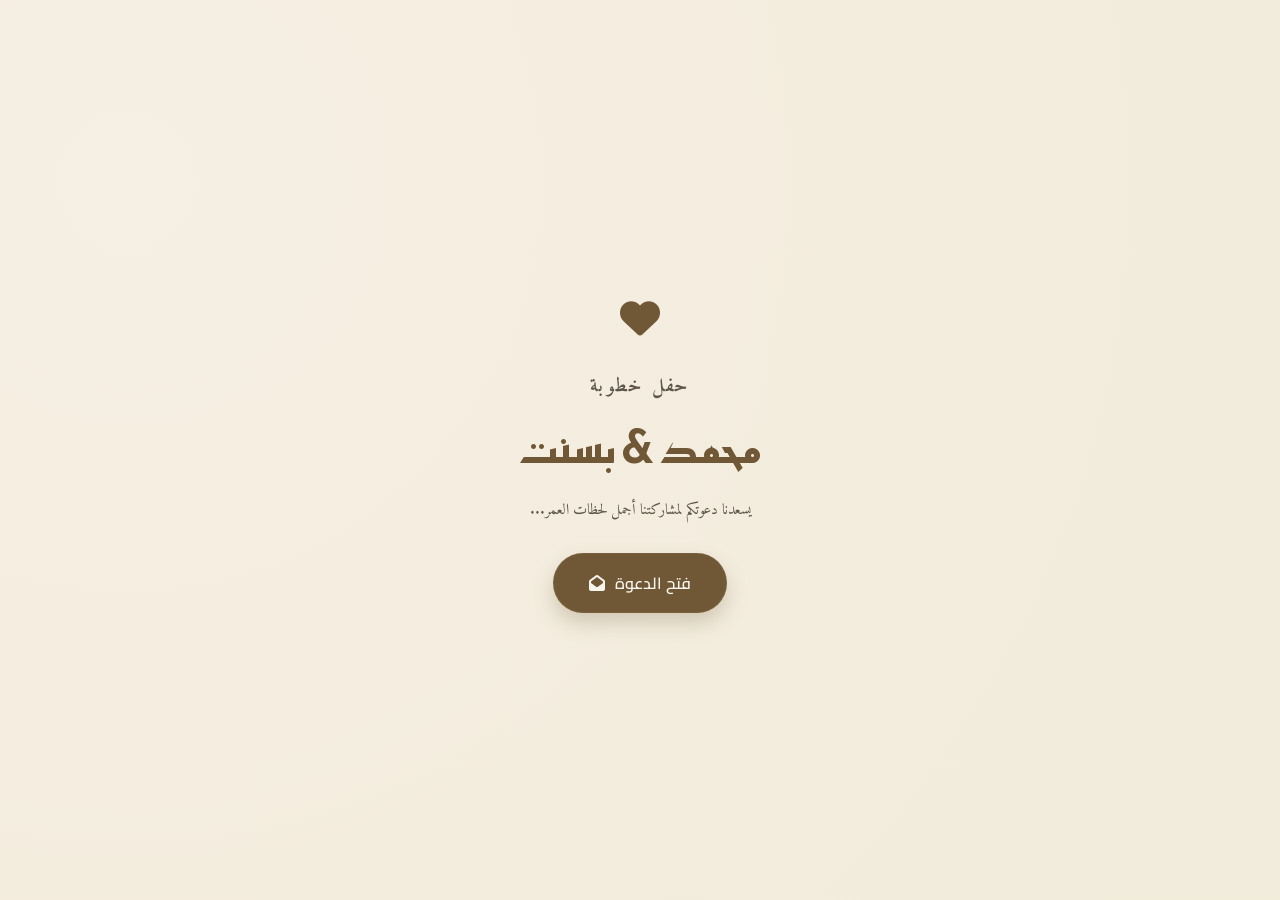
==== index.html @ 34f21b75 "Initial commit - Mohamed & Basant engagement invitation" ====
<!DOCTYPE html>
<html lang="ar" dir="rtl">
<head>
    <meta charset="UTF-8">
    <meta name="viewport" content="width=device-width, initial-scale=1.0">
    <title>دعوة حفل خطوبة محمد & بسنت</title>
    
    <!-- Meta Tags for Search Engine and Social Sharing -->
    <meta name="description" content="يسعدنا دعوتكم لمشاركتنا أجمل لحظات العمر في حفل خطوبة محمد & بسنت. حضوركم يكتمل به فرحتنا.">
    <meta property="og:title" content="دعوة حفل خطوبة محمد & بسنت">
    <meta property="og:description" content="يسعدنا دعوتكم لمشاركتنا أجمل لحظات العمر في حفل خطوبة محمد & بسنت.">
    <meta property="og:image" content="https://images.unsplash.com/photo-1519741497674-611481863552?q=80&w=1200&auto=format&fit=crop">
    <meta property="og:type" content="website">
    
    <!-- Google Fonts -->
    <link rel="preconnect" href="https://fonts.googleapis.com">
    <link rel="preconnect" href="https://fonts.gstatic.com" crossorigin>
    <link href="https://fonts.googleapis.com/css2?family=Amiri:ital,wght@0,400;0,700;1,400;1,700&family=Cairo:wght@300;400;600;700&family=Playfair+Display:ital,wght@0,400;0,700;1,400&family=Reem+Kufi:wght@500;700&family=Alex+Brush&display=swap" rel="stylesheet">
    
    <!-- Stylesheet -->
    <link rel="stylesheet" href="style.css">
    
    <!-- FontAwesome for Icons -->
    <link rel="stylesheet" href="https://cdnjs.cloudflare.com/ajax/libs/font-awesome/6.4.0/css/all.min.css">
</head>
<body>

    <!-- Ambient background music -->
    <audio id="bg-music" loop>
        <source src="t.mp3" type="audio/mpeg">
    </audio>

    <!-- Welcome / Autoplay Bypass Screen -->
    <div id="welcome-screen" class="welcome-screen">
        <div class="welcome-content">
            <div class="wedding-rings">
                <i class="fa-solid fa-heart animate-pulse-gold"></i>
            </div>
            <h2>حفل خطوبة</h2>
            <h1>محمد & بسنت</h1>
            <p>يسعدنا دعوتكم لمشاركتنا أجمل لحظات العمر...</p>
            <button id="enter-btn" class="enter-btn">
                <span>فتح الدعوة</span>
                <i class="fa-solid fa-envelope-open"></i>
            </button>
        </div>
    </div>

    <!-- Music Control Float -->
    <button id="music-toggle" class="music-toggle hidden" aria-label="Toggle Music">
        <i class="fa-solid fa-music"></i>
        <div class="music-waves">
            <span></span><span></span><span></span>
        </div>
    </button>

    <!-- Main Invitation Webpage -->
    <main class="invitation-container hidden">
        
        <!-- Floating falling leaves/petals container -->
        <div id="particles-container" class="particles-container"></div>
        
        <!-- Invitation Card Section -->
        <section class="card-section">
            <div class="card-outer">
                <!-- Floral and leaf shadow overlay elements -->
                <div class="leaf-shadow-top-left"></div>
                <div class="leaf-shadow-bottom-right"></div>
                
                <div class="card-inner">
                    <!-- Top header text -->
                    <div class="card-header">
                        <p class="intro-text">يسعدنا دعوتكم لمشاركتنا<br>أجمل لحظات العمر</p>
                        <div class="divider-heart">
                            <span class="line"></span>
                            <i class="fa-solid fa-heart gold-heart"></i>
                            <span class="line"></span>
                        </div>
                        <p class="event-type">في حفل خطوبة</p>
                    </div>

                    <!-- Names & Elegant Frame Design -->
                    <div class="names-frame-container">
                        <!-- Custom SVG mirroring the image's gold line frame with leaves and heart -->
                        <svg class="names-frame-svg" viewBox="0 0 400 450" xmlns="http://www.w3.org/2000/svg">
                            <!-- Incomplete gold frame arch -->
                            <path d="M 80,180 A 120,150 0 0,1 320,180 A 120,150 0 0,1 210,328" 
                                  fill="none" stroke="url(#gold-gradient)" stroke-width="1.8" stroke-linecap="round" />
                            
                            <path d="M 180,332 A 120,150 0 0,1 80,180" 
                                  fill="none" stroke="url(#gold-gradient)" stroke-width="1.8" stroke-linecap="round" />
                            
                            <!-- Delicate leaves growing on the left side of the frame -->
                            <g class="svg-leaves" transform="translate(68, 175) rotate(-35)">
                                <path d="M 0,0 C -10,-10 -25,-15 -35,-5 C -30,10 -15,10 0,0" fill="#a88a5d" opacity="0.85"/>
                                <path d="M 0,-15 C -8,-25 -20,-28 -28,-20 C -24,-8 -12,-8 0,-15" fill="#a88a5d" opacity="0.85"/>
                                <path d="M 0,15 C -8,25 -20,28 -28,20 C -24,8 -12,8 0,15" fill="#8e6f43" opacity="0.85"/>
                                <path d="M 0,-30 C -5,-38 -15,-40 -20,-35 C -18,-27 -10,-27 0,-30" fill="#8e6f43" opacity="0.85"/>
                                <!-- Small Stem -->
                                <path d="M 5,25 L -5,-40" stroke="#8e6f43" stroke-width="1" fill="none"/>
                            </g>

                            <!-- Little heart outline at the bottom left -->
                            <path class="svg-heart-bottom" d="M 152,328 C 148,324 144,324 141,328 C 138,332 144,338 152,344 C 160,338 166,332 163,328 C 160,324 156,324 152,328 Z" 
                                  fill="none" stroke="url(#gold-gradient)" stroke-width="1.2" transform="rotate(-15 152 328)"/>

                            <!-- Gradients Definition -->
                            <defs>
                                <linearGradient id="gold-gradient" x1="0%" y1="0%" x2="100%" y2="100%">
                                    <stop offset="0%" stop-color="#d4af37" />
                                    <stop offset="50%" stop-color="#f3e5ab" />
                                    <stop offset="100%" stop-color="#aa7c11" />
                                </linearGradient>
                            </defs>
                        </svg>
                        
                        <!-- Calligraphy Overlaid Names -->
                        <div class="names-overlay">
                            <h1 class="groom-name">محمد</h1>
                            <span class="ampersand">&</span>
                            <h1 class="bride-name">بسنت</h1>
                        </div>
                    </div>

                    <!-- Invitation details text -->
                    <div class="card-footer-text">
                        <div class="divider-text-line">
                            <span class="small-line"></span>
                            <span class="footer-middle-text">بحضوركم تكتمل فرحتنا</span>
                            <span class="small-line"></span>
                        </div>
                    </div>

                    <!-- 3-Column Info Section (Location, Date, Time) -->
                    <div class="details-grid">
                        <!-- Clock / Time Column -->
                        <div class="detail-column">
                            <div class="icon-circle">
                                <i class="fa-regular fa-clock"></i>
                            </div>
                            <h3>الموعد</h3>
                            <p class="detail-val">الاحتفال السعيد</p>
                        </div>
                        
                        <!-- Calendar / Date Column -->
                        <div class="detail-column">
                            <div class="icon-circle">
                                <i class="fa-regular fa-calendar-days"></i>
                            </div>
                            <h3>التاريخ</h3>
                            <p class="detail-val date-highlight">٢٣ / ١٠</p>
                            <p class="detail-sub">أكتوبر ٢٠٢٦</p>
                        </div>

                        <!-- Pin / Location Column -->
                        <div class="detail-column">
                            <div class="icon-circle">
                                <i class="fa-solid fa-location-dot"></i>
                            </div>
                            <h3>المكان</h3>
                            <p class="detail-val">دار الإشارة</p>
                            <p class="detail-sub">مدينة نصر</p>
                        </div>
                    </div>

                    <!-- Lower heart sign-off -->
                    <div class="signoff-section">
                        <i class="fa-solid fa-heart gold-heart-mini"></i>
                        <p class="signoff-text">في انتظاركم لنصنع ذكريات لا تُنسى</p>
                        <i class="fa-solid fa-heart gold-heart-mini"></i>
                    </div>
                </div>
            </div>
        </section>

        <!-- Live Countdown Section -->
        <section class="countdown-section">
            <h2 class="section-title">متبقي على الخطوبة</h2>
            <div id="countdown-timer" class="countdown-timer">
                <div class="time-block">
                    <span id="days" class="time-number">00</span>
                    <span class="time-label">يوم</span>
                </div>
                <div class="time-block">
                    <span id="hours" class="time-number">00</span>
                    <span class="time-label">ساعة</span>
                </div>
                <div class="time-block">
                    <span id="minutes" class="time-number">00</span>
                    <span class="time-label">دقيقة</span>
                </div>
                <div class="time-block">
                    <span id="seconds" class="time-number">00</span>
                    <span class="time-label">ثانية</span>
                </div>
            </div>
        </section>

        <!-- Location Map & Directions Section -->
        <section class="location-section">
            <h2 class="section-title">موقع القاعة</h2>
            <p class="location-desc">لتسهيل وصولكم إلى دار الإشارة بمدينة نصر، يمكنكم استخدام الخريطة التفاعلية بالأسفل أو الضغط على الزر لفتح الموقع في تطبيق الخرائط مباشرة.</p>
            
            <!-- Map Buttons -->
            <div class="map-actions">
                <a href="https://maps.app.goo.gl/ySKm5qSU7QTNDE767" target="_blank" class="map-btn main-map-btn" id="open-maps-btn">
                    <i class="fa-solid fa-map-location-dot"></i>
                    <span>فتح في خرائط Google</span>
                </a>
                <button class="map-btn secondary-map-btn" id="copy-location-btn">
                    <i class="fa-regular fa-copy"></i>
                    <span>نسخ رابط الموقع</span>
                </button>
            </div>

            <!-- Styled Map Iframe / Placeholder -->
            <div class="map-iframe-container">
                <iframe src="https://maps.google.com/maps?q=30.0807978,31.3480044&z=17&output=embed" 
                    width="100%" 
                    height="350" 
                    style="border:0;" 
                    allowfullscreen="" 
                    loading="lazy" 
                    referrerpolicy="no-referrer-when-downgrade">
                </iframe>
            </div>
        </section>



        <!-- Footer -->
        <footer class="main-footer">
            <p>حفل خطوبة محمد & بسنت</p>
            <p class="developer-credit">مطور الموقع: <a href="https://abdelrahman-amr1.github.io/AbdelrahmanAmr/" target="_blank" class="dev-link">المهندس عبدالرحمن عمرو</a></p>
            <p class="copyrights">جميع الحقوق محفوظة © 2026</p>
        </footer>

    </main>

    <!-- Custom toast notification -->
    <div id="toast" class="toast hidden"></div>

    <script src="script.js"></script>
</body>
</html>
---- style.css ----
/* Reset & Variables */
:root {
    --bg-main: #f9f6f0;       /* Soft linen/off-white background */
    --bg-card: #f5ede0;       /* Warm beige/ivory for invitation card */
    --bg-input: #faf8f5;
    
    --gold-dark: #705836;     /* Deep bronze/gold for text and borders */
    --gold-medium: #a28358;   /* Muted gold for accents */
    --gold-light: #d8c3a5;    /* Very light beige-gold for shadows and lines */
    --gold-bright: #d4af37;   /* Classic shiny gold for highlights */
    
    --text-primary: #29241f;  /* Dark charcoal for high contrast readability */
    --text-muted: #5e5449;    /* Muted brown-gray for secondary text */
    --white: #ffffff;
    
    --font-serif: 'Amiri', serif;
    --font-sans: 'Cairo', sans-serif;
    --font-names: 'Reem Kufi', 'Amiri', serif;
    --font-cursive: 'Alex Brush', 'Amiri', cursive;
    
    --transition-smooth: all 0.5s cubic-bezier(0.16, 1, 0.3, 1);
    --card-shadow: 0 24px 50px rgba(112, 88, 54, 0.12), 0 8px 16px rgba(112, 88, 54, 0.06);
    --border-gold: 1px solid rgba(162, 131, 88, 0.3);
}

* {
    margin: 0;
    padding: 0;
    box-sizing: border-box;
}

body {
    background-color: #f1ebd9;
    font-family: var(--font-sans);
    color: var(--text-primary);
    line-height: 1.6;
    overflow-x: hidden;
    position: relative;
}

/* Scrollbar Customization */
::-webkit-scrollbar {
    width: 6px;
}
::-webkit-scrollbar-track {
    background: var(--bg-main);
}
::-webkit-scrollbar-thumb {
    background: var(--gold-medium);
    border-radius: 3px;
}

/* Animations */
@keyframes fadeIn {
    from { opacity: 0; transform: translateY(20px); }
    to { opacity: 1; transform: translateY(0); }
}

@keyframes scaleUp {
    from { transform: scale(0.95); opacity: 0; }
    to { transform: scale(1); opacity: 1; }
}

@keyframes pulseGold {
    0% { transform: scale(1); box-shadow: 0 0 0 0 rgba(162, 131, 88, 0.4); }
    70% { transform: scale(1.05); box-shadow: 0 0 0 12px rgba(162, 131, 88, 0); }
    100% { transform: scale(1); box-shadow: 0 0 0 0 rgba(162, 131, 88, 0); }
}

@keyframes fallingSway1 {
    0% {
        transform: translateY(-8vh) translateX(0) rotate(0deg) rotateY(0deg);
        opacity: 0;
    }
    10% { opacity: 0.95; }
    30% { transform: translateY(30vh) translateX(-25px) rotate(45deg) rotateY(90deg); }
    60% { transform: translateY(60vh) translateX(30px) rotate(135deg) rotateY(180deg); }
    85% { opacity: 0.8; }
    100% {
        transform: translateY(105vh) translateX(-15px) rotate(220deg) rotateY(360deg);
        opacity: 0;
    }
}

@keyframes fallingSway2 {
    0% {
        transform: translateY(-8vh) translateX(0) rotate(0deg) rotateX(0deg);
        opacity: 0;
    }
    10% { opacity: 0.95; }
    33% { transform: translateY(35vh) translateX(25px) rotate(-60deg) rotateX(120deg); }
    66% { transform: translateY(70vh) translateX(-30px) rotate(-180deg) rotateX(240deg); }
    85% { opacity: 0.8; }
    100% {
        transform: translateY(105vh) translateX(15px) rotate(-280deg) rotateX(360deg);
        opacity: 0;
    }
}

@keyframes fallingSway3 {
    0% {
        transform: translateY(-8vh) translateX(0) rotate(10deg) rotateZ(0deg);
        opacity: 0;
    }
    10% { opacity: 0.95; }
    25% { transform: translateY(25vh) translateX(-20px) rotate(80deg) rotateZ(60deg); }
    50% { transform: translateY(50vh) translateX(20px) rotate(160deg) rotateZ(180deg); }
    75% { transform: translateY(75vh) translateX(-20px) rotate(240deg) rotateZ(300deg); }
    85% { opacity: 0.8; }
    100% {
        transform: translateY(105vh) translateX(10px) rotate(320deg) rotateZ(360deg);
        opacity: 0;
    }
}

@keyframes waveGrow {
    0%, 100% { height: 3px; }
    50% { height: 18px; }
}

/* Welcome Overlay */
.welcome-screen {
    position: fixed;
    top: 0;
    left: 0;
    width: 100%;
    height: 100%;
    background-color: var(--bg-main);
    z-index: 1000;
    display: flex;
    justify-content: center;
    align-items: center;
    text-align: center;
    transition: opacity 1s cubic-bezier(0.16, 1, 0.3, 1), visibility 1s;
    background-image: radial-gradient(circle at 10% 20%, rgba(245, 237, 224, 0.8) 0%, rgba(241, 235, 217, 0.9) 90%);
}

.welcome-screen.fade-out {
    opacity: 0;
    visibility: hidden;
}

.welcome-content {
    padding: 30px;
    max-width: 400px;
    animation: scaleUp 1.2s cubic-bezier(0.16, 1, 0.3, 1) forwards;
}

.wedding-rings {
    margin-bottom: 20px;
    font-size: 2.5rem;
    color: var(--gold-dark);
}

.welcome-content h2 {
    font-family: var(--font-serif);
    font-size: 1.2rem;
    color: var(--text-muted);
    letter-spacing: 2px;
    margin-bottom: 10px;
}

.welcome-content h1 {
    font-family: var(--font-names);
    font-size: 2.8rem;
    color: var(--gold-dark);
    margin-bottom: 15px;
}

.welcome-content p {
    font-size: 0.95rem;
    color: var(--text-muted);
    margin-bottom: 30px;
    font-family: var(--font-serif);
}

.enter-btn {
    background: var(--gold-dark);
    color: var(--bg-main);
    border: none;
    padding: 14px 35px;
    font-family: var(--font-sans);
    font-weight: 600;
    font-size: 1rem;
    border-radius: 30px;
    cursor: pointer;
    display: inline-flex;
    align-items: center;
    gap: 10px;
    box-shadow: 0 10px 20px rgba(112, 88, 54, 0.25);
    transition: var(--transition-smooth);
    border: 1px solid rgba(162, 131, 88, 0.2);
}

.enter-btn:hover {
    background: var(--gold-medium);
    transform: translateY(-3px);
    box-shadow: 0 15px 25px rgba(112, 88, 54, 0.35);
}

/* Floating Audio Control */
.music-toggle {
    position: fixed;
    bottom: 25px;
    right: 25px;
    width: 50px;
    height: 50px;
    border-radius: 50%;
    background: var(--bg-card);
    border: var(--border-gold);
    color: var(--gold-dark);
    font-size: 1.2rem;
    cursor: pointer;
    display: flex;
    justify-content: center;
    align-items: center;
    box-shadow: 0 4px 15px rgba(112, 88, 54, 0.15);
    z-index: 99;
    transition: var(--transition-smooth);
}

.music-toggle:hover {
    transform: scale(1.1);
    background: var(--white);
}

.music-toggle.playing {
    color: var(--gold-medium);
    border-color: var(--gold-medium);
}

.music-waves {
    position: absolute;
    top: -5px;
    left: 50%;
    transform: translateX(-50%);
    display: flex;
    gap: 2px;
    align-items: flex-end;
    height: 18px;
    opacity: 0;
    transition: opacity 0.3s;
}

.music-toggle.playing .music-waves {
    opacity: 1;
}

.music-waves span {
    width: 2px;
    background: var(--gold-medium);
    border-radius: 1px;
}

.music-toggle.playing .music-waves span:nth-child(1) { animation: waveGrow 1.2s ease-in-out infinite; }
.music-toggle.playing .music-waves span:nth-child(2) { animation: waveGrow 1.2s ease-in-out infinite 0.3s; }
.music-toggle.playing .music-waves span:nth-child(3) { animation: waveGrow 1.2s ease-in-out infinite 0.6s; }

/* Main Wrapper Styling */
.invitation-container {
    max-width: 520px;
    margin: 0 auto;
    background-color: var(--bg-main);
    box-shadow: 0 0 100px rgba(0, 0, 0, 0.08);
    position: relative;
    min-height: 100vh;
    padding-bottom: 40px;
    animation: fadeIn 1.5s cubic-bezier(0.16, 1, 0.3, 1) forwards;
}

/* Background Particles Container */
.particles-container {
    position: absolute;
    top: 0;
    left: 0;
    width: 100%;
    height: 100%;
    pointer-events: none;
    z-index: 10;
    overflow: hidden;
}

.petal-particle {
    position: absolute;
    width: 24px;
    height: 24px;
    opacity: 0;
    animation: fallingSway1 9s linear infinite;
    pointer-events: auto;
    cursor: pointer;
    z-index: 5;
    transition: transform 0.25s cubic-bezier(0.175, 0.885, 0.32, 1.275);
}

.petal-particle:hover {
    transform: scale(1.4) rotate(20deg) !important;
    filter: drop-shadow(0 4px 8px rgba(232, 67, 106, 0.3));
}

.petal-particle svg {
    display: block;
    width: 100%;
    height: 100%;
    filter: drop-shadow(0 3px 6px rgba(0,0,0,0.08));
    transition: transform 0.2s ease;
}

/* Pop Explosion Particles */
.explosion-particle {
    position: fixed;
    width: 12px;
    height: 12px;
    pointer-events: none;
    z-index: 9999;
    animation: explode 0.7s cubic-bezier(0.1, 0.8, 0.25, 1) forwards;
}

@keyframes explode {
    0% {
        transform: translate(0, 0) scale(1.2) rotate(0deg);
        opacity: 1;
    }
    100% {
        transform: translate(var(--tx), var(--ty)) scale(0) rotate(275deg);
        opacity: 0;
    }
}

/* Card Section */
.card-section {
    padding: 25px 15px;
    position: relative;
    z-index: 2;
}

.card-outer {
    background-color: var(--bg-card);
    border-radius: 20px;
    border: var(--border-gold);
    padding: 8px;
    position: relative;
    box-shadow: var(--card-shadow);
    overflow: hidden;
}

/* Shadows casting simulated overlays */
.leaf-shadow-top-left {
    position: absolute;
    top: -50px;
    left: -50px;
    width: 250px;
    height: 250px;
    background-image: radial-gradient(circle, rgba(162, 131, 88, 0.04) 0%, transparent 70%);
    pointer-events: none;
}

.leaf-shadow-bottom-right {
    position: absolute;
    bottom: -50px;
    right: -50px;
    width: 250px;
    height: 250px;
    background-image: radial-gradient(circle, rgba(112, 88, 54, 0.04) 0%, transparent 70%);
    pointer-events: none;
}

.card-inner {
    border: 1px solid rgba(162, 131, 88, 0.15);
    border-radius: 16px;
    padding: 35px 20px;
    text-align: center;
    background-color: rgba(253, 251, 247, 0.85);
    backdrop-filter: blur(2px);
    position: relative;
}

/* Card Header Text styling */
.card-header {
    margin-bottom: 25px;
}

.intro-text {
    font-family: var(--font-serif);
    font-size: 1.25rem;
    color: var(--text-primary);
    line-height: 1.8;
}

.divider-heart {
    display: flex;
    align-items: center;
    justify-content: center;
    gap: 12px;
    margin: 15px 0;
}

.divider-heart .line {
    height: 1px;
    width: 40px;
    background: linear-gradient(to right, transparent, var(--gold-medium), transparent);
}

.gold-heart {
    color: var(--gold-medium);
    font-size: 0.8rem;
    transform: rotate(45deg);
    display: inline-block;
    animation: pulseGold 2s infinite;
}

.event-type {
    font-family: var(--font-serif);
    font-size: 1.4rem;
    color: var(--gold-dark);
}

/* SVG Frame & Names Container */
.names-frame-container {
    position: relative;
    width: 100%;
    max-width: 320px;
    margin: 0 auto;
    height: 330px;
    display: flex;
    justify-content: center;
    align-items: center;
}

.names-frame-svg {
    position: absolute;
    top: 0;
    left: 0;
    width: 100%;
    height: 100%;
    pointer-events: none;
}

.names-overlay {
    z-index: 3;
    display: flex;
    flex-direction: column;
    align-items: center;
    justify-content: center;
    pointer-events: none;
}

.groom-name, .bride-name {
    font-family: var(--font-names);
    font-size: 3.2rem;
    font-weight: 500;
    color: var(--text-primary);
    margin: -10px 0;
    text-shadow: 0 2px 4px rgba(0,0,0,0.02);
}

.ampersand {
    font-family: var(--font-serif);
    font-size: 2.2rem;
    color: var(--gold-medium);
    font-style: italic;
    margin: -5px 0;
}

.card-footer-text {
    margin: 25px 0;
}

.divider-text-line {
    display: flex;
    align-items: center;
    justify-content: center;
    gap: 10px;
}

.divider-text-line .small-line {
    height: 1px;
    width: 30px;
    background-color: var(--gold-medium);
    opacity: 0.5;
}

.footer-middle-text {
    font-family: var(--font-serif);
    font-size: 1.15rem;
    color: var(--text-muted);
}

/* 3-Column details layout */
.details-grid {
    display: grid;
    grid-template-columns: 1fr 1fr 1fr;
    gap: 10px;
    margin-top: 30px;
    padding-top: 25px;
    border-top: 1px solid rgba(162, 131, 88, 0.15);
}

.detail-column {
    display: flex;
    flex-direction: column;
    align-items: center;
}

.icon-circle {
    width: 36px;
    height: 36px;
    border-radius: 50%;
    border: 1px solid rgba(162, 131, 88, 0.3);
    color: var(--gold-dark);
    display: flex;
    justify-content: center;
    align-items: center;
    font-size: 0.95rem;
    margin-bottom: 10px;
    background-color: var(--white);
}

.detail-column h3 {
    font-family: var(--font-serif);
    font-size: 1rem;
    color: var(--text-muted);
    margin-bottom: 6px;
}

.detail-val {
    font-family: var(--font-sans);
    font-weight: 700;
    font-size: 0.95rem;
    color: var(--text-primary);
}

.date-highlight {
    font-size: 1.1rem;
    color: var(--gold-dark);
}

.detail-sub {
    font-size: 0.8rem;
    color: var(--text-muted);
    line-height: 1.4;
}

/* Sign-off section */
.signoff-section {
    display: flex;
    justify-content: center;
    align-items: center;
    gap: 8px;
    margin-top: 30px;
    border-top: 1px solid rgba(162, 131, 88, 0.15);
    padding-top: 20px;
}

.gold-heart-mini {
    color: var(--gold-medium);
    font-size: 0.6rem;
    opacity: 0.8;
}

.signoff-text {
    font-family: var(--font-serif);
    font-size: 1.1rem;
    color: var(--gold-dark);
}

/* Common Section Title Styling */
.section-title {
    font-family: var(--font-serif);
    font-size: 1.8rem;
    color: var(--gold-dark);
    text-align: center;
    margin-bottom: 25px;
    position: relative;
}

.section-title::after {
    content: '';
    display: block;
    width: 60px;
    height: 1.5px;
    background-color: var(--gold-medium);
    margin: 10px auto 0;
    opacity: 0.6;
}

/* Countdown Section */
.countdown-section {
    padding: 40px 20px;
    text-align: center;
    background-color: rgba(245, 237, 224, 0.4);
    border-top: 1px dashed rgba(162, 131, 88, 0.2);
    border-bottom: 1px dashed rgba(162, 131, 88, 0.2);
}

.countdown-timer {
    display: flex;
    justify-content: center;
    gap: 15px;
}

.time-block {
    background: var(--white);
    border: var(--border-gold);
    border-radius: 12px;
    min-width: 75px;
    padding: 12px 8px;
    display: flex;
    flex-direction: column;
    box-shadow: 0 4px 10px rgba(112, 88, 54, 0.05);
}

.time-number {
    font-family: var(--font-sans);
    font-weight: 700;
    font-size: 1.6rem;
    color: var(--gold-dark);
    margin-bottom: 4px;
}

.time-label {
    font-size: 0.8rem;
    color: var(--text-muted);
}

/* Location Map Section */
.location-section {
    padding: 45px 20px;
}

.location-desc {
    font-size: 0.95rem;
    color: var(--text-muted);
    text-align: center;
    margin-bottom: 25px;
    line-height: 1.7;
}

.map-actions {
    display: flex;
    gap: 10px;
    margin-bottom: 20px;
}

.map-btn {
    flex: 1;
    border: none;
    border-radius: 30px;
    padding: 12px 15px;
    font-family: var(--font-sans);
    font-weight: 600;
    font-size: 0.9rem;
    display: inline-flex;
    align-items: center;
    justify-content: center;
    gap: 8px;
    cursor: pointer;
    transition: var(--transition-smooth);
    text-decoration: none;
}

.main-map-btn {
    background: var(--gold-dark);
    color: var(--white);
    box-shadow: 0 4px 12px rgba(112, 88, 54, 0.2);
}

.main-map-btn:hover {
    background: var(--gold-medium);
    transform: translateY(-2px);
    box-shadow: 0 6px 16px rgba(112, 88, 54, 0.3);
}

.secondary-map-btn {
    background: var(--white);
    color: var(--gold-dark);
    border: 1px solid var(--gold-medium);
}

.secondary-map-btn:hover {
    background: var(--bg-card);
    transform: translateY(-2px);
}

.map-iframe-container {
    border-radius: 16px;
    overflow: hidden;
    border: var(--border-gold);
    box-shadow: 0 8px 24px rgba(112, 88, 54, 0.08);
}

/* RSVP Section */
.rsvp-section {
    padding: 25px 20px;
}

.rsvp-card {
    background-color: var(--white);
    border-radius: 20px;
    border: var(--border-gold);
    padding: 35px 25px;
    box-shadow: var(--card-shadow);
}

.rsvp-desc {
    font-size: 0.9rem;
    color: var(--text-muted);
    text-align: center;
    margin-bottom: 25px;
}

.rsvp-form {
    display: flex;
    flex-direction: column;
    gap: 20px;
}

.form-group {
    display: flex;
    flex-direction: column;
    gap: 8px;
}

.form-group label {
    font-size: 0.95rem;
    font-weight: 600;
    color: var(--text-primary);
}

.form-group input[type="text"],
.form-group select {
    width: 100%;
    padding: 12px 15px;
    border-radius: 10px;
    border: 1px solid rgba(162, 131, 88, 0.25);
    background-color: var(--bg-input);
    font-family: var(--font-sans);
    font-size: 0.95rem;
    color: var(--text-primary);
    transition: var(--transition-smooth);
    outline: none;
}

.form-group input[type="text"]:focus,
.form-group select:focus {
    border-color: var(--gold-medium);
    background-color: var(--white);
    box-shadow: 0 0 8px rgba(162, 131, 88, 0.15);
}

.radio-options {
    display: flex;
    gap: 15px;
    margin-top: 5px;
}

.radio-label {
    flex: 1;
    display: flex;
    align-items: center;
    gap: 8px;
    cursor: pointer;
    background-color: var(--bg-input);
    border: 1px solid rgba(162, 131, 88, 0.15);
    padding: 12px;
    border-radius: 10px;
    font-size: 0.9rem;
    transition: var(--transition-smooth);
}

.radio-label:hover {
    background-color: var(--white);
    border-color: rgba(162, 131, 88, 0.4);
}

.radio-label input[type="radio"] {
    display: none;
}

.custom-radio {
    width: 18px;
    height: 18px;
    border-radius: 50%;
    border: 2px solid rgba(162, 131, 88, 0.4);
    display: inline-block;
    position: relative;
    transition: var(--transition-smooth);
}

.radio-label input[type="radio"]:checked + .custom-radio {
    border-color: var(--gold-dark);
}

.radio-label input[type="radio"]:checked + .custom-radio::after {
    content: '';
    width: 10px;
    height: 10px;
    background-color: var(--gold-dark);
    border-radius: 50%;
    position: absolute;
    top: 50%;
    left: 50%;
    transform: translate(-50%, -50%);
}

.radio-label input[type="radio"]:checked ~ span {
    font-weight: 700;
    color: var(--gold-dark);
}

/* If attendance = "no", hide the guests count container */
.hidden-group {
    max-height: 0;
    overflow: hidden;
    margin: 0;
    opacity: 0;
    transition: all 0.4s ease-out;
}

.submit-btn {
    background: #25d366; /* WhatsApp Green */
    color: var(--white);
    border: none;
    border-radius: 30px;
    padding: 14px 20px;
    font-family: var(--font-sans);
    font-weight: 700;
    font-size: 1rem;
    cursor: pointer;
    display: flex;
    justify-content: center;
    align-items: center;
    gap: 10px;
    box-shadow: 0 4px 15px rgba(37, 211, 102, 0.2);
    transition: var(--transition-smooth);
    margin-top: 10px;
}

.submit-btn:hover {
    background: #20ba59;
    transform: translateY(-2px);
    box-shadow: 0 6px 20px rgba(37, 211, 102, 0.3);
}

/* Guestbook section */
.guestbook-list {
    margin-top: 30px;
    border-top: 1px solid rgba(162, 131, 88, 0.15);
    padding-top: 20px;
}

.guestbook-list h3 {
    font-family: var(--font-serif);
    color: var(--gold-dark);
    font-size: 1.15rem;
    margin-bottom: 12px;
}

.guestbook-list ul {
    list-style: none;
    max-height: 150px;
    overflow-y: auto;
    padding-right: 5px;
}

.guestbook-list li {
    padding: 8px 12px;
    background-color: var(--bg-input);
    border-radius: 6px;
    margin-bottom: 8px;
    font-size: 0.85rem;
    display: flex;
    justify-content: space-between;
    align-items: center;
    border-right: 3px solid var(--gold-medium);
}

.guestbook-list li span.guest-party {
    color: var(--text-muted);
    font-size: 0.75rem;
}

/* Footer Section */
.main-footer {
    text-align: center;
    padding: 30px 20px;
    border-top: 1px solid rgba(162, 131, 88, 0.1);
}

.main-footer p:first-of-type {
    font-family: var(--font-names);
    font-size: 1.4rem;
    color: var(--gold-dark);
    margin-bottom: 8px;
}

.copyrights {
    font-size: 0.75rem;
    color: var(--text-muted);
}

.developer-credit {
    font-size: 0.85rem;
    color: var(--text-muted);
    margin-bottom: 6px;
}

.dev-link {
    color: var(--gold-dark);
    text-decoration: none;
    font-weight: 600;
    transition: var(--transition-smooth);
    border-bottom: 1px dashed rgba(112, 88, 54, 0.3);
}

.dev-link:hover {
    color: var(--gold-medium);
    border-bottom-color: var(--gold-medium);
}

/* Floating custom toast */
.toast {
    position: fixed;
    bottom: 90px;
    left: 50%;
    transform: translateX(-50%) translateY(20px);
    background-color: rgba(41, 36, 31, 0.95);
    color: var(--white);
    padding: 10px 20px;
    border-radius: 30px;
    font-size: 0.85rem;
    font-weight: 600;
    z-index: 1001;
    box-shadow: 0 4px 15px rgba(0,0,0,0.25);
    opacity: 0;
    transition: opacity 0.3s, transform 0.3s;
    pointer-events: none;
}

.toast.show {
    opacity: 1;
    transform: translateX(-50%) translateY(0);
}

/* Utility Hidden states */
.hidden {
    display: none !important;
}

/* Desktop optimization overlay background */
@media (min-width: 530px) {
    body {
        background-color: #e5decb;
        background-image: 
            radial-gradient(circle at 10% 20%, rgba(255, 255, 255, 0.15) 0%, transparent 60%),
            radial-gradient(circle at 90% 80%, rgba(162, 131, 88, 0.08) 0%, transparent 70%);
    }
}
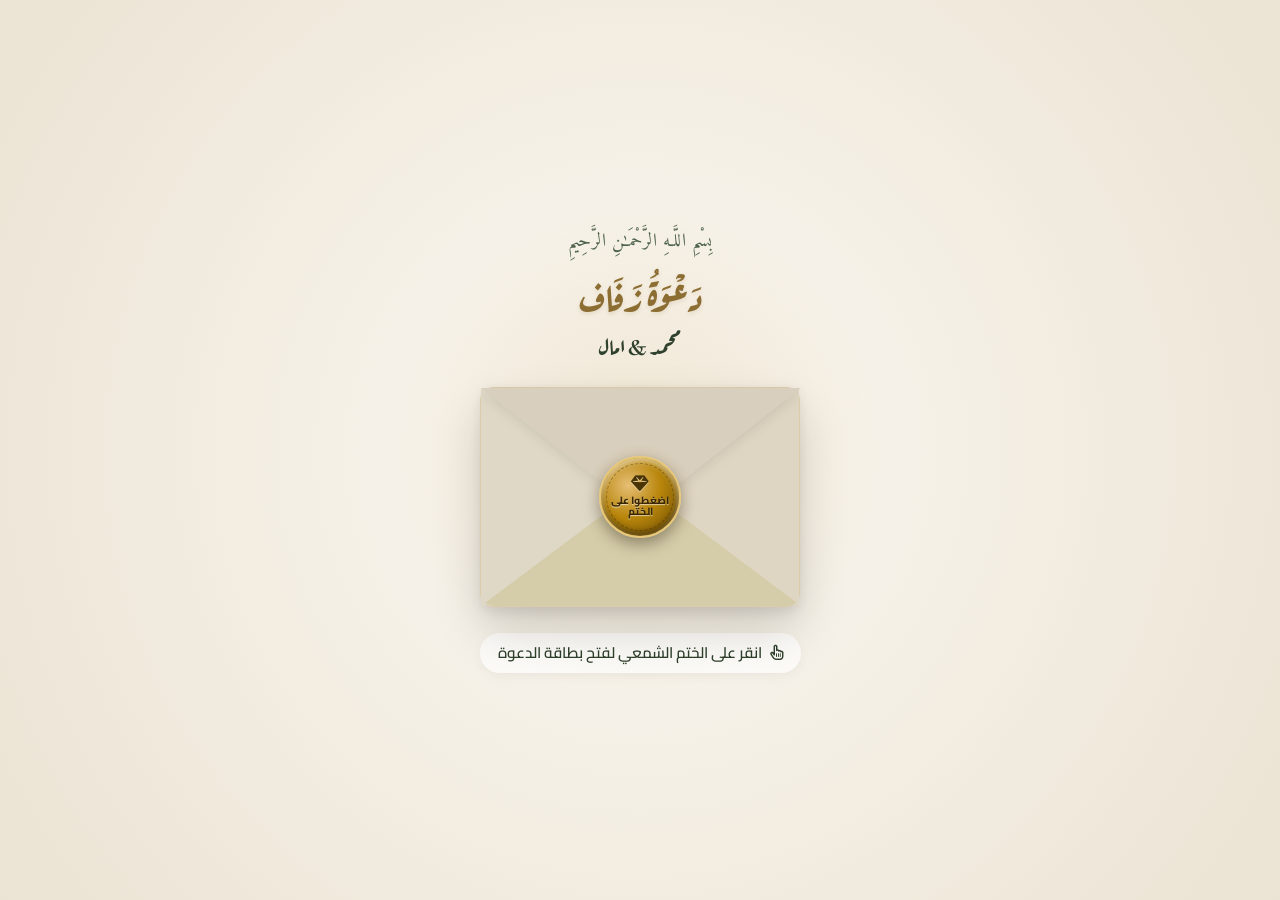
==== commit 5632a428: "Wedding invitation for Mohamed & Amal with wax seal animation, Google Sheets RSVP, and venue locatio" ====
--- a/index.html
+++ b/index.html
@@ -2,244 +2,513 @@
 <html lang="ar" dir="rtl">
 <head>
     <meta charset="UTF-8">
-    <meta name="viewport" content="width=device-width, initial-scale=1.0">
-    <title>دعوة حفل خطوبة محمد & بسنت</title>
+    <meta name="viewport" content="width=device-width, initial-scale=1.0, maximum-scale=1.0, user-scalable=no">
+    <title>دعوة زفاف محمد & امال | 18 نوفمبر</title>
     
-    <!-- Meta Tags for Search Engine and Social Sharing -->
-    <meta name="description" content="يسعدنا دعوتكم لمشاركتنا أجمل لحظات العمر في حفل خطوبة محمد & بسنت. حضوركم يكتمل به فرحتنا.">
-    <meta property="og:title" content="دعوة حفل خطوبة محمد & بسنت">
-    <meta property="og:description" content="يسعدنا دعوتكم لمشاركتنا أجمل لحظات العمر في حفل خطوبة محمد & بسنت.">
-    <meta property="og:image" content="https://images.unsplash.com/photo-1519741497674-611481863552?q=80&w=1200&auto=format&fit=crop">
+    <!-- Meta Tags for Social Sharing & WhatsApp Previews -->
+    <meta name="title" content="دعوة زفاف محمد & امال">
+    <meta name="description" content="بفضل من الله ورعايته يسرنا دعوتكم لمشاركتنا فرحتنا في عقد قراننا وزفافنا يوم الأربعاء 18 نوفمبر بقاعات لامور (قاعة رويال) - محمد & امال">
+    
+    <!-- Open Graph / WhatsApp / Facebook -->
     <meta property="og:type" content="website">
-    
+    <meta property="og:url" content="https://abdelrahman-amr1.github.io/MOHAMED-AMAL/">
+    <meta property="og:title" content="دعوة زفاف محمد & امال">
+    <meta property="og:description" content="بفضل من الله ورعايته يسرنا دعوتكم لمشاركتنا فرحتنا في عقد قراننا وزفافنا يوم الأربعاء 18 نوفمبر بقاعات لامور (قاعة رويال) - حضوركم يسعدنا">
+    <meta property="og:image" content="محمد و امال.jpeg">
+    <meta property="og:image:type" content="image/jpeg">
+
     <!-- Google Fonts -->
     <link rel="preconnect" href="https://fonts.googleapis.com">
     <link rel="preconnect" href="https://fonts.gstatic.com" crossorigin>
-    <link href="https://fonts.googleapis.com/css2?family=Amiri:ital,wght@0,400;0,700;1,400;1,700&family=Cairo:wght@300;400;600;700&family=Playfair+Display:ital,wght@0,400;0,700;1,400&family=Reem+Kufi:wght@500;700&family=Alex+Brush&display=swap" rel="stylesheet">
-    
-    <!-- Stylesheet -->
-    <link rel="stylesheet" href="style.css">
+    <link href="https://fonts.googleapis.com/css2?family=Amiri:ital,wght@0,400;0,700;1,400&family=Aref+Ruqaa:wght@400;700&family=Cairo:wght@300;400;600;700;800&family=Playfair+Display:ital,wght@0,600;1,600&family=Reem+Kufi:wght@500;700&display=swap" rel="stylesheet">
     
     <!-- FontAwesome for Icons -->
-    <link rel="stylesheet" href="https://cdnjs.cloudflare.com/ajax/libs/font-awesome/6.4.0/css/all.min.css">
+    <link rel="stylesheet" href="https://cdnjs.cloudflare.com/ajax/libs/font-awesome/6.5.1/css/all.min.css">
+    
+    <!-- Main Stylesheet -->
+    <link rel="stylesheet" href="style.css">
 </head>
 <body>
 
-    <!-- Ambient background music -->
-    <audio id="bg-music" loop>
+    <!-- Background Music Audio Element -->
+    <audio id="bg-music" loop preload="auto">
         <source src="t.mp3" type="audio/mpeg">
     </audio>
 
-    <!-- Welcome / Autoplay Bypass Screen -->
-    <div id="welcome-screen" class="welcome-screen">
-        <div class="welcome-content">
-            <div class="wedding-rings">
-                <i class="fa-solid fa-heart animate-pulse-gold"></i>
+    <!-- Canvas for Floating Flower Petals / Gold Particles -->
+    <canvas id="particles-canvas"></canvas>
+
+    <!-- ======================================================= -->
+    <!-- SCREEN 1: Wax Seal Envelope Opening Screen (غلاف الظرف) -->
+    <!-- ======================================================= -->
+    <div id="envelope-screen" class="envelope-screen">
+        <div class="envelope-ambient-glow"></div>
+        
+        <div class="envelope-wrapper">
+            <!-- Envelope Header Info -->
+            <div class="envelope-header-text">
+                <span class="basmala">بِسْمِ اللَّـهِ الرَّحْمَـٰنِ الرَّحِيمِ</span>
+                <h1 class="invitation-main-title">دَعْوَةُ زَفَاف</h1>
+                <p class="envelope-subtitle">محمد & امال</p>
             </div>
-            <h2>حفل خطوبة</h2>
-            <h1>محمد & بسنت</h1>
-            <p>يسعدنا دعوتكم لمشاركتنا أجمل لحظات العمر...</p>
-            <button id="enter-btn" class="enter-btn">
-                <span>فتح الدعوة</span>
-                <i class="fa-solid fa-envelope-open"></i>
-            </button>
+
+            <!-- Realistic 3D Envelope Container -->
+            <div class="envelope-3d" id="envelope-box">
+                <!-- Envelope Flap Top -->
+                <div class="envelope-flap top-flap"></div>
+                <!-- Envelope Flap Left & Right -->
+                <div class="envelope-flap left-flap"></div>
+                <div class="envelope-flap right-flap"></div>
+                <div class="envelope-flap bottom-flap"></div>
+                
+                <!-- Inner Letter Peeking Out -->
+                <div class="envelope-inner-card">
+                    <div class="mini-card-names">محمد & امال</div>
+                </div>
+
+                <!-- 3D Wax Seal Button -->
+                <button id="wax-seal-btn" class="wax-seal-btn" aria-label="افتح الدعوة">
+                    <div class="seal-glow-ring"></div>
+                    <div class="seal-inner">
+                        <i class="fa-solid fa-gem seal-icon"></i>
+                        <span class="seal-stamp-text">اضغطوا على الختم</span>
+                        <div class="seal-border-ring"></div>
+                    </div>
+                </button>
+            </div>
+
+            <!-- Prompt Text -->
+            <p class="tap-hint">
+                <i class="fa-regular fa-hand-pointer pulse-icon"></i>
+                انقر على الختم الشمعي لفتح بطاقة الدعوة
+            </p>
         </div>
     </div>
 
-    <!-- Music Control Float -->
-    <button id="music-toggle" class="music-toggle hidden" aria-label="Toggle Music">
-        <i class="fa-solid fa-music"></i>
-        <div class="music-waves">
-            <span></span><span></span><span></span>
+    <!-- ======================================================= -->
+    <!-- SCREEN 2: Main Invitation Card Page (صفحة الدعوة الكاملة) -->
+    <!-- ======================================================= -->
+    <main id="main-invitation" class="main-invitation hidden">
+
+        <!-- Floating Music Control Button -->
+        <button id="music-toggle" class="music-toggle-btn" aria-label="التحكم في الصوت">
+            <i class="fa-solid fa-compact-disc disc-spinning"></i>
+            <div class="sound-wave-bars">
+                <span></span><span></span><span></span><span></span>
+            </div>
+        </button>
+
+        <!-- App Mobile Frame Container -->
+        <div class="mobile-app-container">
+
+            <!-- SECTION 1: Top Hero Banner with Names & Calligraphy -->
+            <section class="section-card hero-card" id="home-section">
+                <!-- Watercolor Floral Frame Background -->
+                <div class="floral-frame-overlay">
+                    <svg class="polygon-svg" viewBox="0 0 500 700" preserveAspectRatio="none">
+                        <polygon points="250,15 480,180 480,520 250,685 20,520 20,180" class="poly-outer" />
+                        <polygon points="250,30 465,190 465,510 250,670 35,510 35,190" class="poly-inner" />
+                    </svg>
+                </div>
+
+                <div class="hero-content">
+                    <div class="dua-header">
+                        <span class="dua-text">بَارَكَ اللَّهُ لَكُمَا وَبَارَكَ عَلَيْكُمَا وَجَمَعَ بَيْنَكُمَا فِي خَيْرٍ</span>
+                    </div>
+
+                    <p class="invite-pre-text">بفضل من الله ورعايته يسرنا دعوتكم لمشاركتنا فرحتنا في عقد قراننا وزفافنا</p>
+
+                    <!-- Couple Names with Calligraphy Style -->
+                    <div class="couple-names-wrap">
+                        <h1 class="groom-name">محمد</h1>
+                        <span class="names-connector">&</span>
+                        <h1 class="bride-name">امال</h1>
+                    </div>
+
+                    <div class="floral-divider">
+                        <span class="divider-line"></span>
+                        <i class="fa-solid fa-leaf gold-leaf"></i>
+                        <span class="divider-line"></span>
+                    </div>
+
+                    <!-- Date & Venue Highlight -->
+                    <div class="hero-event-summary">
+                        <div class="summary-pill">
+                            <i class="fa-regular fa-calendar-check"></i>
+                            <span>الأربعاء ١٨ نوفمبر</span>
+                        </div>
+                        <div class="summary-pill">
+                            <i class="fa-regular fa-clock"></i>
+                            <span>الساعة ٧:٠٠ مساءً</span>
+                        </div>
+                        <div class="summary-pill">
+                            <i class="fa-solid fa-location-dot"></i>
+                            <span>قاعات لامور (قاعة رويال)</span>
+                        </div>
+                    </div>
+                </div>
+            </section>
+
+            <!-- SECTION 2: Welcoming Message & Quranic Ayah -->
+            <section class="section-card quran-card">
+                <div class="card-inner-box">
+                    <div class="quran-symbol">
+                        <i class="fa-solid fa-hands-praying"></i>
+                    </div>
+                    <p class="quran-ayah">
+                        « وَمِنْ آيَاتِهِ أَنْ خَلَقَ لَكُم مِّنْ أَنفُسِكُمْ أَزْوَاجًا لِّتَسْكُنُوا إِلَيْهَا وَجَعَلَ بَيْنَكُم مَّوَدَّةً وَرَحْمَةً ۚ إِنَّ فِي ذَٰلِكَ لَآيَاتٍ لِّقَوْمٍ يَتَفَكَّرُونَ »
+                    </p>
+                    <div class="heart-separator">
+                        <span class="line"></span>
+                        <i class="fa-solid fa-heart"></i>
+                        <span class="line"></span>
+                    </div>
+                    <p class="welcome-personal-text">
+                        لأنكم من أغلى الناس على قلوبنا، يسعدنا أن تشاركونا أجمل يوم في حياتنا، نتمنى من أعماق قلوبنا أن تشرفونا بحضوركم لتكتمل فرحتنا بوجودكم بيننا. 🤍
+                    </p>
+                </div>
+            </section>
+
+            <!-- SECTION 3: Calendar & Save The Date -->
+            <section class="section-card calendar-card" id="date-section">
+                <h3 class="card-title">
+                    <i class="fa-regular fa-calendar-days"></i>
+                    موعد الحفل
+                </h3>
+
+                <div class="calendar-sheet">
+                    <div class="cal-header">
+                        <span class="cal-day-name">الأربعاء</span>
+                        <span class="cal-month-year">نوفمبر ٢٠٢٦</span>
+                    </div>
+                    <div class="cal-body">
+                        <span class="cal-big-day">18</span>
+                        <span class="cal-time-tag">
+                            <i class="fa-regular fa-clock"></i>
+                            الساعة 07:00 مساءً
+                        </span>
+                    </div>
+                </div>
+
+                <!-- Save to Calendar Button -->
+                <div class="save-date-actions">
+                    <button id="add-to-calendar-btn" class="btn-gold-action">
+                        <i class="fa-solid fa-calendar-plus"></i>
+                        <span>حفظ التاريخ في تقويمك</span>
+                    </button>
+                </div>
+            </section>
+
+            <!-- SECTION 4: Live Countdown Timer -->
+            <section class="section-card countdown-card">
+                <h3 class="card-title">
+                    <i class="fa-solid fa-hourglass-half"></i>
+                    العد التنازلي للزفاف
+                </h3>
+                <p class="countdown-sub">بانتظار أحلى اللحظات معكم</p>
+
+                <div id="countdown-timer" class="countdown-grid">
+                    <div class="time-box">
+                        <span class="time-num" id="days">00</span>
+                        <span class="time-lbl">أيام</span>
+                    </div>
+                    <div class="time-box">
+                        <span class="time-num" id="hours">00</span>
+                        <span class="time-lbl">ساعات</span>
+                    </div>
+                    <div class="time-box">
+                        <span class="time-num" id="minutes">00</span>
+                        <span class="time-lbl">دقائق</span>
+                    </div>
+                    <div class="time-box">
+                        <span class="time-num" id="seconds">00</span>
+                        <span class="time-lbl">ثواني</span>
+                    </div>
+                </div>
+            </section>
+
+            <!-- SECTION 5: Program / Timeline (تفاصيل الاحتفال) -->
+            <section class="section-card timeline-card" id="program-section">
+                <h3 class="card-title">
+                    <i class="fa-solid fa-sparkles"></i>
+                    برنامج الحفل
+                </h3>
+                <p class="timeline-sub">تفاصيل أوقات الاحتفال السعيد</p>
+
+                <div class="timeline-container">
+                    <div class="timeline-item">
+                        <div class="timeline-time">07:00 م</div>
+                        <div class="timeline-dot"><i class="fa-solid fa-door-open"></i></div>
+                        <div class="timeline-content">
+                            <h4>استقبال الضيوف الكرام</h4>
+                            <p>أهلاً بكم بكل حب وترحاب</p>
+                        </div>
+                    </div>
+
+                    <div class="timeline-item">
+                        <div class="timeline-time">08:00 م</div>
+                        <div class="timeline-dot"><i class="fa-solid fa-rings-wedding"></i></div>
+                        <div class="timeline-content">
+                            <h4>مراسم عقد القران والزفاف</h4>
+                            <p>بداية أجمل رحلة عمر مباركة</p>
+                        </div>
+                    </div>
+
+                    <div class="timeline-item">
+                        <div class="timeline-time">09:00 م</div>
+                        <div class="timeline-dot"><i class="fa-solid fa-cake-candles"></i></div>
+                        <div class="timeline-content">
+                            <h4>تقطيع كعكة الزفاف</h4>
+                            <p>لحظات البهجة والسعادة معاً</p>
+                        </div>
+                    </div>
+
+                    <div class="timeline-item">
+                        <div class="timeline-time">09:30 م</div>
+                        <div class="timeline-dot"><i class="fa-solid fa-utensils"></i></div>
+                        <div class="timeline-content">
+                            <h4>بوفيه العشاء الفاخر</h4>
+                            <p>نتمنى لكم شهية طيبة وأوقاتاً ممتعة</p>
+                        </div>
+                    </div>
+
+                    <div class="timeline-item">
+                        <div class="timeline-time">10:00 م</div>
+                        <div class="timeline-dot"><i class="fa-solid fa-camera"></i></div>
+                        <div class="timeline-content">
+                            <h4>التقاط الصور التذكارية</h4>
+                            <p>تخليد أجمل الذكريات مع العروسين</p>
+                        </div>
+                    </div>
+                </div>
+            </section>
+
+            <!-- SECTION 6: Photo Gallery / Moments (معرض الصور) -->
+            <section class="section-card gallery-card">
+                <h3 class="card-title">
+                    <i class="fa-regular fa-images"></i>
+                    لحظاتنا الجميلة
+                </h3>
+
+                <div class="gallery-slider">
+                    <div class="gallery-slides" id="gallery-track">
+                        <!-- Slide 1 -->
+                        <div class="slide active">
+                            <div class="polaroid-frame">
+                                <img src="https://images.unsplash.com/photo-1519741497674-611481863552?q=80&w=800&auto=format&fit=crop" alt="لحظات الزفاف 1" loading="lazy">
+                                <div class="polaroid-caption">معاً نبدأ أجمل حكاية ✨</div>
+                            </div>
+                        </div>
+                        <!-- Slide 2 -->
+                        <div class="slide">
+                            <div class="polaroid-frame">
+                                <img src="https://images.unsplash.com/photo-1511285560929-80b456fea0bc?q=80&w=800&auto=format&fit=crop" alt="لحظات الزفاف 2" loading="lazy">
+                                <div class="polaroid-caption">فرحتنا بوجودكم تكتمل 🤍</div>
+                            </div>
+                        </div>
+                        <!-- Slide 3 -->
+                        <div class="slide">
+                            <div class="polaroid-frame">
+                                <img src="https://images.unsplash.com/photo-1583939003579-730e3918a45a?q=80&w=800&auto=format&fit=crop" alt="لحظات الزفاف 3" loading="lazy">
+                                <div class="polaroid-caption">كل الحب والسعادة 💍</div>
+                            </div>
+                        </div>
+                    </div>
+
+                    <!-- Gallery Navigation Controls -->
+                    <div class="slider-controls">
+                        <button id="prev-slide" class="slider-arrow" aria-label="الصورة السابقة">
+                            <i class="fa-solid fa-chevron-right"></i>
+                        </button>
+                        <div class="slider-dots" id="slider-dots">
+                            <span class="dot active"></span>
+                            <span class="dot"></span>
+                            <span class="dot"></span>
+                        </div>
+                        <button id="next-slide" class="slider-arrow" aria-label="الصورة التالية">
+                            <i class="fa-solid fa-chevron-left"></i>
+                        </button>
+                    </div>
+                </div>
+            </section>
+
+            <!-- SECTION 7: Venue & Location Map (مكان الحفل) -->
+            <section class="section-card location-card" id="location-section">
+                <h3 class="card-title">
+                    <i class="fa-solid fa-map-pin"></i>
+                    مكان الاستقبال والوصول
+                </h3>
+                <h4 class="venue-name">قاعات لامور - قاعة رويال</h4>
+                <p class="venue-note">يسعدنا ويشرفنا حضوركم، ولتسهيل وصولكم يمكنكم فتح الخريطة بالأسفل</p>
+
+                <!-- Location Action Buttons -->
+                <div class="location-btn-group">
+                    <a href="https://www.google.com/maps/place/Lamour/@29.9919357,31.1282839,17z/data=!3m1!4b1!4m6!3m5!1s0x1458459c0ab8229f:0xab74f2b9de6db025!8m2!3d29.9919311!4d31.1308588!16s%2Fg%2F11cmbkqq92" target="_blank" rel="noopener noreferrer" class="btn-location-primary" id="open-maps-link">
+                        <i class="fa-brands fa-google"></i>
+                        <span>فتح في خرائط Google</span>
+                    </a>
+                    <button id="copy-address-btn" class="btn-location-secondary">
+                        <i class="fa-regular fa-copy"></i>
+                        <span>نسخ رابط الموقع</span>
+                    </button>
+                </div>
+
+                <!-- Styled Map Embed Container -->
+                <div class="map-embed-wrapper">
+                    <iframe 
+                        title="موقع قاعات لامور"
+                        src="https://maps.google.com/maps?q=29.9919311,31.1308588&z=17&output=embed" 
+                        width="100%" 
+                        height="260" 
+                        style="border:0;" 
+                        allowfullscreen="" 
+                        loading="lazy">
+                    </iframe>
+                </div>
+            </section>
+
+            <!-- SECTION 8: RSVP Form Linked to Google Sheets (تأكيد الحضور) -->
+            <section class="section-card rsvp-card" id="rsvp-section">
+                <div class="rsvp-header">
+                    <div class="rsvp-badge">
+                        <i class="fa-solid fa-envelope-circle-check"></i>
+                    </div>
+                    <h3 class="card-title">تأكيد الحضور</h3>
+                    <p class="rsvp-desc">رجاءً تأكيد حضوركم الكريم لمساعدتنا في ترتيب استقبالكم على أكمل وجه</p>
+                </div>
+
+                <form id="rsvp-form" class="rsvp-form-container">
+                    <!-- Guest Name -->
+                    <div class="form-group">
+                        <label for="guest-name">الاسم الكريم <span class="required">*</span></label>
+                        <div class="input-icon-wrap">
+                            <i class="fa-regular fa-user"></i>
+                            <input type="text" id="guest-name" name="name" placeholder="اكتب اسمك الكريم هنا" required>
+                        </div>
+                    </div>
+
+                    <!-- Attendance Options -->
+                    <div class="form-group">
+                        <label>هل ستشرفنا بالحضور؟ <span class="required">*</span></label>
+                        <div class="attendance-radio-group">
+                            <label class="radio-pill active" id="pill-attending">
+                                <input type="radio" name="status" value="حاضر" checked>
+                                <i class="fa-solid fa-circle-check"></i>
+                                <span>يشرفني الحضور 🤍</span>
+                            </label>
+                            <label class="radio-pill" id="pill-declined">
+                                <input type="radio" name="status" value="معتذر">
+                                <i class="fa-solid fa-circle-xmark"></i>
+                                <span>أعتذر بكل ود ✨</span>
+                            </label>
+                        </div>
+                    </div>
+
+                    <!-- Number of Companions -->
+                    <div class="form-group" id="guests-count-group">
+                        <label for="guests-count">عدد الأفراد (معك)</label>
+                        <div class="input-icon-wrap">
+                            <i class="fa-solid fa-users"></i>
+                            <select id="guests-count" name="guests">
+                                <option value="1">شخص واحد (أنا فقط)</option>
+                                <option value="2">شخصين (٢)</option>
+                                <option value="3">٣ أشخاص</option>
+                                <option value="4">٤ أشخاص أو عائلة</option>
+                            </select>
+                        </div>
+                    </div>
+
+                    <!-- Congratulations Message -->
+                    <div class="form-group">
+                        <label for="guest-message">كلمة أو تهنئة للعروسين (اختياري)</label>
+                        <div class="input-icon-wrap textarea-wrap">
+                            <i class="fa-regular fa-comment-dots"></i>
+                            <textarea id="guest-message" name="message" rows="3" placeholder="مبارك للعروسين، بارك الله لكما وعليكما..."></textarea>
+                        </div>
+                    </div>
+
+                    <!-- Submit Button -->
+                    <button type="submit" id="rsvp-submit-btn" class="btn-submit-rsvp">
+                        <span class="btn-text">تأكيد الإرسال</span>
+                        <i class="fa-solid fa-paper-plane btn-icon"></i>
+                        <div class="spinner hidden"></div>
+                    </button>
+                </form>
+
+                <!-- Success Message Box -->
+                <div id="rsvp-success-box" class="rsvp-success-box hidden">
+                    <div class="success-icon"><i class="fa-solid fa-circle-check"></i></div>
+                    <h4>تم تسجيل حضورك بنجاح!</h4>
+                    <p id="success-guest-name">شكراً جزيلاً لك، نتطلع لرؤيتكم ومشاركتكم الفرحة 🤍</p>
+                    
+                    <a id="whatsapp-confirm-link" href="#" target="_blank" class="btn-whatsapp-rsvp">
+                        <i class="fa-brands fa-whatsapp"></i>
+                        <span>مشاركة التهنئة أيضاً عبر واتساب</span>
+                    </a>
+                </div>
+            </section>
+
+            <!-- SECTION 9: Guestbook & Live Wishes (سجل التهاني) -->
+            <section class="section-card guestbook-card">
+                <h3 class="card-title">
+                    <i class="fa-solid fa-comments"></i>
+                    سجل التهاني والمباركات
+                </h3>
+                <p class="guestbook-sub">رسائل المحبة من الأهل والأصدقاء</p>
+
+                <div id="wishes-list" class="wishes-list">
+                    <!-- Default sample wishes -->
+                    <div class="wish-item">
+                        <div class="wish-author"><i class="fa-solid fa-heart"></i> عائلة العروسين</div>
+                        <p class="wish-text">ألف مبروك لأجمل عروسين، بارك الله لكما وبارك عليكما وجمع بينكما في خير وسعادة دائمة يارب.</p>
+                        <span class="wish-time">رسالة ترحيبية</span>
+                    </div>
+                </div>
+            </section>
+
+            <!-- Footer -->
+            <footer class="app-footer">
+                <div class="footer-names">محمد & امال</div>
+                <p class="footer-quote">بكم تكتمل فرحتنا ونسعد بحضوركم</p>
+                <div class="footer-bottom-line">
+                    <span>حفل زفاف مبارك © ٢٠٢٦</span>
+                </div>
+            </footer>
+
         </div>
-    </button>
-
-    <!-- Main Invitation Webpage -->
-    <main class="invitation-container hidden">
-        
-        <!-- Floating falling leaves/petals container -->
-        <div id="particles-container" class="particles-container"></div>
-        
-        <!-- Invitation Card Section -->
-        <section class="card-section">
-            <div class="card-outer">
-                <!-- Floral and leaf shadow overlay elements -->
-                <div class="leaf-shadow-top-left"></div>
-                <div class="leaf-shadow-bottom-right"></div>
-                
-                <div class="card-inner">
-                    <!-- Top header text -->
-                    <div class="card-header">
-                        <p class="intro-text">يسعدنا دعوتكم لمشاركتنا<br>أجمل لحظات العمر</p>
-                        <div class="divider-heart">
-                            <span class="line"></span>
-                            <i class="fa-solid fa-heart gold-heart"></i>
-                            <span class="line"></span>
-                        </div>
-                        <p class="event-type">في حفل خطوبة</p>
-                    </div>
-
-                    <!-- Names & Elegant Frame Design -->
-                    <div class="names-frame-container">
-                        <!-- Custom SVG mirroring the image's gold line frame with leaves and heart -->
-                        <svg class="names-frame-svg" viewBox="0 0 400 450" xmlns="http://www.w3.org/2000/svg">
-                            <!-- Incomplete gold frame arch -->
-                            <path d="M 80,180 A 120,150 0 0,1 320,180 A 120,150 0 0,1 210,328" 
-                                  fill="none" stroke="url(#gold-gradient)" stroke-width="1.8" stroke-linecap="round" />
-                            
-                            <path d="M 180,332 A 120,150 0 0,1 80,180" 
-                                  fill="none" stroke="url(#gold-gradient)" stroke-width="1.8" stroke-linecap="round" />
-                            
-                            <!-- Delicate leaves growing on the left side of the frame -->
-                            <g class="svg-leaves" transform="translate(68, 175) rotate(-35)">
-                                <path d="M 0,0 C -10,-10 -25,-15 -35,-5 C -30,10 -15,10 0,0" fill="#a88a5d" opacity="0.85"/>
-                                <path d="M 0,-15 C -8,-25 -20,-28 -28,-20 C -24,-8 -12,-8 0,-15" fill="#a88a5d" opacity="0.85"/>
-                                <path d="M 0,15 C -8,25 -20,28 -28,20 C -24,8 -12,8 0,15" fill="#8e6f43" opacity="0.85"/>
-                                <path d="M 0,-30 C -5,-38 -15,-40 -20,-35 C -18,-27 -10,-27 0,-30" fill="#8e6f43" opacity="0.85"/>
-                                <!-- Small Stem -->
-                                <path d="M 5,25 L -5,-40" stroke="#8e6f43" stroke-width="1" fill="none"/>
-                            </g>
-
-                            <!-- Little heart outline at the bottom left -->
-                            <path class="svg-heart-bottom" d="M 152,328 C 148,324 144,324 141,328 C 138,332 144,338 152,344 C 160,338 166,332 163,328 C 160,324 156,324 152,328 Z" 
-                                  fill="none" stroke="url(#gold-gradient)" stroke-width="1.2" transform="rotate(-15 152 328)"/>
-
-                            <!-- Gradients Definition -->
-                            <defs>
-                                <linearGradient id="gold-gradient" x1="0%" y1="0%" x2="100%" y2="100%">
-                                    <stop offset="0%" stop-color="#d4af37" />
-                                    <stop offset="50%" stop-color="#f3e5ab" />
-                                    <stop offset="100%" stop-color="#aa7c11" />
-                                </linearGradient>
-                            </defs>
-                        </svg>
-                        
-                        <!-- Calligraphy Overlaid Names -->
-                        <div class="names-overlay">
-                            <h1 class="groom-name">محمد</h1>
-                            <span class="ampersand">&</span>
-                            <h1 class="bride-name">بسنت</h1>
-                        </div>
-                    </div>
-
-                    <!-- Invitation details text -->
-                    <div class="card-footer-text">
-                        <div class="divider-text-line">
-                            <span class="small-line"></span>
-                            <span class="footer-middle-text">بحضوركم تكتمل فرحتنا</span>
-                            <span class="small-line"></span>
-                        </div>
-                    </div>
-
-                    <!-- 3-Column Info Section (Location, Date, Time) -->
-                    <div class="details-grid">
-                        <!-- Clock / Time Column -->
-                        <div class="detail-column">
-                            <div class="icon-circle">
-                                <i class="fa-regular fa-clock"></i>
-                            </div>
-                            <h3>الموعد</h3>
-                            <p class="detail-val">الاحتفال السعيد</p>
-                        </div>
-                        
-                        <!-- Calendar / Date Column -->
-                        <div class="detail-column">
-                            <div class="icon-circle">
-                                <i class="fa-regular fa-calendar-days"></i>
-                            </div>
-                            <h3>التاريخ</h3>
-                            <p class="detail-val date-highlight">٢٣ / ١٠</p>
-                            <p class="detail-sub">أكتوبر ٢٠٢٦</p>
-                        </div>
-
-                        <!-- Pin / Location Column -->
-                        <div class="detail-column">
-                            <div class="icon-circle">
-                                <i class="fa-solid fa-location-dot"></i>
-                            </div>
-                            <h3>المكان</h3>
-                            <p class="detail-val">دار الإشارة</p>
-                            <p class="detail-sub">مدينة نصر</p>
-                        </div>
-                    </div>
-
-                    <!-- Lower heart sign-off -->
-                    <div class="signoff-section">
-                        <i class="fa-solid fa-heart gold-heart-mini"></i>
-                        <p class="signoff-text">في انتظاركم لنصنع ذكريات لا تُنسى</p>
-                        <i class="fa-solid fa-heart gold-heart-mini"></i>
-                    </div>
-                </div>
-            </div>
-        </section>
-
-        <!-- Live Countdown Section -->
-        <section class="countdown-section">
-            <h2 class="section-title">متبقي على الخطوبة</h2>
-            <div id="countdown-timer" class="countdown-timer">
-                <div class="time-block">
-                    <span id="days" class="time-number">00</span>
-                    <span class="time-label">يوم</span>
-                </div>
-                <div class="time-block">
-                    <span id="hours" class="time-number">00</span>
-                    <span class="time-label">ساعة</span>
-                </div>
-                <div class="time-block">
-                    <span id="minutes" class="time-number">00</span>
-                    <span class="time-label">دقيقة</span>
-                </div>
-                <div class="time-block">
-                    <span id="seconds" class="time-number">00</span>
-                    <span class="time-label">ثانية</span>
-                </div>
-            </div>
-        </section>
-
-        <!-- Location Map & Directions Section -->
-        <section class="location-section">
-            <h2 class="section-title">موقع القاعة</h2>
-            <p class="location-desc">لتسهيل وصولكم إلى دار الإشارة بمدينة نصر، يمكنكم استخدام الخريطة التفاعلية بالأسفل أو الضغط على الزر لفتح الموقع في تطبيق الخرائط مباشرة.</p>
-            
-            <!-- Map Buttons -->
-            <div class="map-actions">
-                <a href="https://maps.app.goo.gl/ySKm5qSU7QTNDE767" target="_blank" class="map-btn main-map-btn" id="open-maps-btn">
-                    <i class="fa-solid fa-map-location-dot"></i>
-                    <span>فتح في خرائط Google</span>
-                </a>
-                <button class="map-btn secondary-map-btn" id="copy-location-btn">
-                    <i class="fa-regular fa-copy"></i>
-                    <span>نسخ رابط الموقع</span>
-                </button>
-            </div>
-
-            <!-- Styled Map Iframe / Placeholder -->
-            <div class="map-iframe-container">
-                <iframe src="https://maps.google.com/maps?q=30.0807978,31.3480044&z=17&output=embed" 
-                    width="100%" 
-                    height="350" 
-                    style="border:0;" 
-                    allowfullscreen="" 
-                    loading="lazy" 
-                    referrerpolicy="no-referrer-when-downgrade">
-                </iframe>
-            </div>
-        </section>
-
-
-
-        <!-- Footer -->
-        <footer class="main-footer">
-            <p>حفل خطوبة محمد & بسنت</p>
-            <p class="developer-credit">مطور الموقع: <a href="https://abdelrahman-amr1.github.io/AbdelrahmanAmr/" target="_blank" class="dev-link">المهندس عبدالرحمن عمرو</a></p>
-            <p class="copyrights">جميع الحقوق محفوظة © 2026</p>
-        </footer>
+
+        <!-- ======================================================= -->
+        <!-- BOTTOM FLOATING NAVIGATION BAR (شريط التنقل السفلي السريع) -->
+        <!-- ======================================================= -->
+        <nav class="bottom-nav-bar" aria-label="التنقل السريع">
+            <a href="#home-section" class="nav-tab active" data-target="home-section">
+                <i class="fa-solid fa-house"></i>
+                <span>الرئيسية</span>
+            </a>
+            <a href="#program-section" class="nav-tab" data-target="program-section">
+                <i class="fa-solid fa-clock"></i>
+                <span>البرنامج</span>
+            </a>
+            <a href="#location-section" class="nav-tab" data-target="location-section">
+                <i class="fa-solid fa-location-dot"></i>
+                <span>الموقع</span>
+            </a>
+            <a href="#rsvp-section" class="nav-tab" data-target="rsvp-section">
+                <i class="fa-solid fa-envelope-open-text"></i>
+                <span>تأكيد الحضور</span>
+            </a>
+            <button id="bottom-audio-btn" class="nav-tab audio-tab" aria-label="كتم أو تشغيل الصوت">
+                <i class="fa-solid fa-volume-high"></i>
+                <span>الصوت</span>
+            </button>
+        </nav>
 
     </main>
 
-    <!-- Custom toast notification -->
-    <div id="toast" class="toast hidden"></div>
-
+    <!-- Custom Toast Message -->
+    <div id="toast" class="toast-popup hidden"></div>
+
+    <!-- Scripts -->
     <script src="script.js"></script>
 </body>
 </html>
--- a/style.css
+++ b/style.css
@@ -1,957 +1,1453 @@
-/* Reset & Variables */
+/* ===================================================================
+   WEDDING INVITATION - MOHAMED & AMAL
+   Luxury Botanical Watercolor & Gold Theme
+   =================================================================== */
+
 :root {
-    --bg-main: #f9f6f0;       /* Soft linen/off-white background */
-    --bg-card: #f5ede0;       /* Warm beige/ivory for invitation card */
-    --bg-input: #faf8f5;
+    /* Color Palette */
+    --color-bg-page: #f2eee6;
+    --color-bg-card: #fdfbf7;
+    --color-bg-card-alt: #f6f2ea;
+    --color-envelope: #e9e3d5;
+    --color-envelope-dark: #d8cfbe;
     
-    --gold-dark: #705836;     /* Deep bronze/gold for text and borders */
-    --gold-medium: #a28358;   /* Muted gold for accents */
-    --gold-light: #d8c3a5;    /* Very light beige-gold for shadows and lines */
-    --gold-bright: #d4af37;   /* Classic shiny gold for highlights */
+    --gold-primary: #c5a059;
+    --gold-bright: #dfbe7a;
+    --gold-dark: #8c6d32;
+    --gold-shadow: rgba(197, 160, 89, 0.35);
+    --gold-gradient: linear-gradient(135deg, #d4af37 0%, #f6e5b8 50%, #aa7c11 100%);
     
-    --text-primary: #29241f;  /* Dark charcoal for high contrast readability */
-    --text-muted: #5e5449;    /* Muted brown-gray for secondary text */
+    --olive-dark: #2f402c;
+    --olive-medium: #4e634a;
+    --olive-light: #7b9476;
+    --olive-soft: rgba(78, 99, 74, 0.08);
+
+    --wax-red-gold: #b33939;
+    --wax-gold-gradient: radial-gradient(circle at 35% 35%, #e6be75 0%, #b8860b 45%, #664604 100%);
+    
+    --text-main: #2b2823;
+    --text-muted: #5e5950;
+    --text-gold: #8c6d32;
     --white: #ffffff;
     
-    --font-serif: 'Amiri', serif;
-    --font-sans: 'Cairo', sans-serif;
-    --font-names: 'Reem Kufi', 'Amiri', serif;
-    --font-cursive: 'Alex Brush', 'Amiri', cursive;
+    /* Typography */
+    --font-quran: 'Amiri', serif;
+    --font-heading: 'Aref Ruqaa', 'Amiri', serif;
+    --font-names: 'Aref Ruqaa', 'Amiri', serif;
+    --font-body: 'Cairo', sans-serif;
+    --font-accent: 'Playfair Display', serif;
     
-    --transition-smooth: all 0.5s cubic-bezier(0.16, 1, 0.3, 1);
-    --card-shadow: 0 24px 50px rgba(112, 88, 54, 0.12), 0 8px 16px rgba(112, 88, 54, 0.06);
-    --border-gold: 1px solid rgba(162, 131, 88, 0.3);
-}
-
-* {
+    /* Shadows & Radii */
+    --shadow-card: 0 16px 36px rgba(47, 64, 44, 0.08), 0 4px 12px rgba(47, 64, 44, 0.04);
+    --shadow-floating: 0 12px 28px rgba(0, 0, 0, 0.15);
+    --radius-card: 20px;
+    --radius-pill: 50px;
+    
+    --transition: all 0.4s cubic-bezier(0.16, 1, 0.3, 1);
+}
+
+/* Base Reset */
+*, *::before, *::after {
     margin: 0;
     padding: 0;
     box-sizing: border-box;
+    -webkit-tap-highlight-color: transparent;
+}
+
+html {
+    scroll-behavior: smooth;
+    font-size: 16px;
 }
 
 body {
-    background-color: #f1ebd9;
-    font-family: var(--font-sans);
-    color: var(--text-primary);
+    background-color: var(--color-bg-page);
+    color: var(--text-main);
+    font-family: var(--font-body);
     line-height: 1.6;
+    direction: rtl;
+    text-align: right;
+    min-height: 100vh;
     overflow-x: hidden;
     position: relative;
 }
 
-/* Scrollbar Customization */
-::-webkit-scrollbar {
-    width: 6px;
-}
-::-webkit-scrollbar-track {
-    background: var(--bg-main);
-}
-::-webkit-scrollbar-thumb {
-    background: var(--gold-medium);
-    border-radius: 3px;
-}
-
-/* Animations */
-@keyframes fadeIn {
-    from { opacity: 0; transform: translateY(20px); }
-    to { opacity: 1; transform: translateY(0); }
-}
-
-@keyframes scaleUp {
-    from { transform: scale(0.95); opacity: 0; }
-    to { transform: scale(1); opacity: 1; }
-}
-
-@keyframes pulseGold {
-    0% { transform: scale(1); box-shadow: 0 0 0 0 rgba(162, 131, 88, 0.4); }
-    70% { transform: scale(1.05); box-shadow: 0 0 0 12px rgba(162, 131, 88, 0); }
-    100% { transform: scale(1); box-shadow: 0 0 0 0 rgba(162, 131, 88, 0); }
-}
-
-@keyframes fallingSway1 {
-    0% {
-        transform: translateY(-8vh) translateX(0) rotate(0deg) rotateY(0deg);
-        opacity: 0;
-    }
-    10% { opacity: 0.95; }
-    30% { transform: translateY(30vh) translateX(-25px) rotate(45deg) rotateY(90deg); }
-    60% { transform: translateY(60vh) translateX(30px) rotate(135deg) rotateY(180deg); }
-    85% { opacity: 0.8; }
-    100% {
-        transform: translateY(105vh) translateX(-15px) rotate(220deg) rotateY(360deg);
-        opacity: 0;
-    }
-}
-
-@keyframes fallingSway2 {
-    0% {
-        transform: translateY(-8vh) translateX(0) rotate(0deg) rotateX(0deg);
-        opacity: 0;
-    }
-    10% { opacity: 0.95; }
-    33% { transform: translateY(35vh) translateX(25px) rotate(-60deg) rotateX(120deg); }
-    66% { transform: translateY(70vh) translateX(-30px) rotate(-180deg) rotateX(240deg); }
-    85% { opacity: 0.8; }
-    100% {
-        transform: translateY(105vh) translateX(15px) rotate(-280deg) rotateX(360deg);
-        opacity: 0;
-    }
-}
-
-@keyframes fallingSway3 {
-    0% {
-        transform: translateY(-8vh) translateX(0) rotate(10deg) rotateZ(0deg);
-        opacity: 0;
-    }
-    10% { opacity: 0.95; }
-    25% { transform: translateY(25vh) translateX(-20px) rotate(80deg) rotateZ(60deg); }
-    50% { transform: translateY(50vh) translateX(20px) rotate(160deg) rotateZ(180deg); }
-    75% { transform: translateY(75vh) translateX(-20px) rotate(240deg) rotateZ(300deg); }
-    85% { opacity: 0.8; }
-    100% {
-        transform: translateY(105vh) translateX(10px) rotate(320deg) rotateZ(360deg);
-        opacity: 0;
-    }
-}
-
-@keyframes waveGrow {
-    0%, 100% { height: 3px; }
-    50% { height: 18px; }
-}
-
-/* Welcome Overlay */
-.welcome-screen {
+/* Background Petals Canvas */
+#particles-canvas {
     position: fixed;
     top: 0;
     left: 0;
     width: 100%;
     height: 100%;
-    background-color: var(--bg-main);
+    pointer-events: none;
+    z-index: 99;
+}
+
+/* =======================================================
+   SCREEN 1: WAX SEAL ENVELOPE SCREEN
+   ======================================================= */
+.envelope-screen {
+    position: fixed;
+    top: 0;
+    left: 0;
+    width: 100vw;
+    height: 100vh;
+    background: radial-gradient(circle at center, #fbf8f2 0%, #ebe3d3 100%);
+    display: flex;
+    align-items: center;
+    justify-content: center;
     z-index: 1000;
-    display: flex;
-    justify-content: center;
-    align-items: center;
+    transition: opacity 0.9s cubic-bezier(0.4, 0, 0.2, 1), transform 0.9s ease;
+    overflow: hidden;
+    padding: 20px;
+}
+
+.envelope-screen.opened {
+    opacity: 0;
+    pointer-events: none;
+    transform: scale(1.08);
+}
+
+.envelope-ambient-glow {
+    position: absolute;
+    width: 500px;
+    height: 500px;
+    background: radial-gradient(circle, rgba(197, 160, 89, 0.2) 0%, rgba(247, 243, 234, 0) 70%);
+    border-radius: 50%;
+    animation: ambientPulse 6s ease-in-out infinite alternate;
+}
+
+@keyframes ambientPulse {
+    0% { transform: scale(0.9); opacity: 0.6; }
+    100% { transform: scale(1.2); opacity: 1; }
+}
+
+.envelope-wrapper {
+    position: relative;
+    width: 100%;
+    max-width: 420px;
+    display: flex;
+    flex-direction: column;
+    align-items: center;
+    z-index: 2;
+}
+
+.envelope-header-text {
     text-align: center;
-    transition: opacity 1s cubic-bezier(0.16, 1, 0.3, 1), visibility 1s;
-    background-image: radial-gradient(circle at 10% 20%, rgba(245, 237, 224, 0.8) 0%, rgba(241, 235, 217, 0.9) 90%);
-}
-
-.welcome-screen.fade-out {
+    margin-bottom: 24px;
+}
+
+.envelope-header-text .basmala {
+    font-family: var(--font-quran);
+    font-size: 1.15rem;
+    color: var(--olive-medium);
+    display: block;
+    margin-bottom: 6px;
+    letter-spacing: 0.5px;
+}
+
+.invitation-main-title {
+    font-family: var(--font-heading);
+    font-size: 2.4rem;
+    color: var(--gold-dark);
+    text-shadow: 0 2px 4px rgba(140, 109, 50, 0.15);
+    margin-bottom: 4px;
+}
+
+.envelope-subtitle {
+    font-family: var(--font-names);
+    font-size: 1.35rem;
+    color: var(--olive-dark);
+    font-weight: 700;
+}
+
+/* 3D Realistic Envelope */
+.envelope-3d {
+    position: relative;
+    width: 320px;
+    height: 220px;
+    background: var(--color-envelope);
+    border-radius: 14px;
+    box-shadow: 0 24px 48px rgba(0, 0, 0, 0.15), 0 6px 12px rgba(0, 0, 0, 0.08);
+    perspective: 800px;
+    display: flex;
+    align-items: center;
+    justify-content: center;
+    border: 1px solid rgba(197, 160, 89, 0.35);
+}
+
+/* Envelope Flaps (CSS Triangle Folds) */
+.envelope-flap {
+    position: absolute;
+    width: 0;
+    height: 0;
+    z-index: 3;
+}
+
+/* Top Triangular Flap */
+.top-flap {
+    top: 0;
+    left: 0;
+    border-left: 160px solid transparent;
+    border-right: 160px solid transparent;
+    border-top: 125px solid var(--color-envelope-dark);
+    transform-origin: top center;
+    transition: transform 0.8s cubic-bezier(0.4, 0, 0.2, 1);
+    filter: drop-shadow(0 4px 6px rgba(0, 0, 0, 0.08));
+    z-index: 5;
+}
+
+.envelope-3d.open-flap .top-flap {
+    transform: rotateX(180deg);
+    z-index: 1;
+}
+
+/* Left & Right Flaps */
+.left-flap {
+    top: 0;
+    left: 0;
+    border-top: 110px solid transparent;
+    border-bottom: 110px solid transparent;
+    border-left: 165px solid #dfd8c7;
+    z-index: 3;
+}
+
+.right-flap {
+    top: 0;
+    right: 0;
+    border-top: 110px solid transparent;
+    border-bottom: 110px solid transparent;
+    border-right: 165px solid #ded5c2;
+    z-index: 3;
+}
+
+.bottom-flap {
+    bottom: 0;
+    left: 0;
+    border-left: 160px solid transparent;
+    border-right: 160px solid transparent;
+    border-bottom: 120px solid #d5cca9;
+    border-radius: 0 0 14px 14px;
+    z-index: 4;
+}
+
+/* Inner Letter Sneak */
+.envelope-inner-card {
+    position: absolute;
+    width: 280px;
+    height: 180px;
+    background: #ffffff;
+    border-radius: 8px;
+    border: 1px solid #dfbe7a;
+    display: flex;
+    align-items: center;
+    justify-content: center;
+    box-shadow: 0 4px 10px rgba(0, 0, 0, 0.05);
+    z-index: 2;
+    transition: transform 0.8s cubic-bezier(0.16, 1, 0.3, 1);
+}
+
+.mini-card-names {
+    font-family: var(--font-heading);
+    font-size: 1.4rem;
+    color: var(--gold-dark);
+}
+
+.envelope-3d.open-flap .envelope-inner-card {
+    transform: translateY(-50px) scale(1.05);
+}
+
+/* 3D Wax Seal Button */
+.wax-seal-btn {
+    position: absolute;
+    top: 50%;
+    left: 50%;
+    transform: translate(-50%, -50%);
+    width: 90px;
+    height: 90px;
+    background: transparent;
+    border: none;
+    cursor: pointer;
+    z-index: 10;
+    display: flex;
+    align-items: center;
+    justify-content: center;
+    transition: var(--transition);
+    outline: none;
+}
+
+.wax-seal-btn:hover {
+    transform: translate(-50%, -50%) scale(1.08);
+}
+
+.wax-seal-btn:active {
+    transform: translate(-50%, -50%) scale(0.95);
+}
+
+.seal-glow-ring {
+    position: absolute;
+    width: 110px;
+    height: 110px;
+    border-radius: 50%;
+    background: radial-gradient(circle, rgba(223, 190, 122, 0.5) 0%, rgba(223, 190, 122, 0) 70%);
+    animation: sealGlow 2.5s infinite ease-in-out;
+}
+
+@keyframes sealGlow {
+    0%, 100% { transform: scale(0.9); opacity: 0.5; }
+    50% { transform: scale(1.2); opacity: 1; }
+}
+
+.seal-inner {
+    width: 82px;
+    height: 82px;
+    background: var(--wax-gold-gradient);
+    border-radius: 50%;
+    box-shadow: 
+        0 6px 16px rgba(0, 0, 0, 0.35),
+        inset 0 3px 6px rgba(255, 255, 255, 0.6),
+        inset 0 -4px 6px rgba(0, 0, 0, 0.4);
+    display: flex;
+    flex-direction: column;
+    align-items: center;
+    justify-content: center;
+    border: 2px solid #e8c878;
+    position: relative;
+    padding: 6px;
+    text-align: center;
+}
+
+.seal-icon {
+    font-size: 1.1rem;
+    color: #4a3406;
+    margin-bottom: 2px;
+    text-shadow: 0 1px 1px rgba(255, 255, 255, 0.5);
+}
+
+.seal-stamp-text {
+    font-family: var(--font-body);
+    font-size: 0.65rem;
+    font-weight: 800;
+    color: #3b2802;
+    text-shadow: 0 1px 1px rgba(255, 255, 255, 0.6);
+    line-height: 1.1;
+}
+
+.seal-border-ring {
+    position: absolute;
+    width: 68px;
+    height: 68px;
+    border-radius: 50%;
+    border: 1px dashed rgba(60, 40, 2, 0.4);
+    pointer-events: none;
+}
+
+.tap-hint {
+    margin-top: 26px;
+    font-size: 0.95rem;
+    color: var(--olive-dark);
+    display: flex;
+    align-items: center;
+    gap: 8px;
+    font-weight: 600;
+    background: rgba(255, 255, 255, 0.7);
+    padding: 8px 18px;
+    border-radius: 20px;
+    box-shadow: 0 4px 12px rgba(0,0,0,0.04);
+}
+
+.pulse-icon {
+    animation: bouncePointer 1.5s infinite;
+}
+
+@keyframes bouncePointer {
+    0%, 100% { transform: translateY(0); }
+    50% { transform: translateY(-5px); }
+}
+
+/* =======================================================
+   SCREEN 2: MAIN INVITATION PAGE
+   ======================================================= */
+.main-invitation {
+    width: 100%;
+    min-height: 100vh;
+    padding: 20px 14px 100px;
+    display: flex;
+    justify-content: center;
+    transition: opacity 0.8s ease;
+}
+
+.main-invitation.hidden {
+    display: none;
     opacity: 0;
-    visibility: hidden;
-}
-
-.welcome-content {
-    padding: 30px;
-    max-width: 400px;
-    animation: scaleUp 1.2s cubic-bezier(0.16, 1, 0.3, 1) forwards;
-}
-
-.wedding-rings {
-    margin-bottom: 20px;
-    font-size: 2.5rem;
+}
+
+/* Mobile Screen Wrapper */
+.mobile-app-container {
+    width: 100%;
+    max-width: 480px;
+    display: flex;
+    flex-direction: column;
+    gap: 22px;
+    position: relative;
+    z-index: 10;
+}
+
+/* Floating Music Toggle Button */
+.music-toggle-btn {
+    position: fixed;
+    top: 20px;
+    left: 20px;
+    z-index: 999;
+    width: 48px;
+    height: 48px;
+    border-radius: 50%;
+    background: rgba(253, 251, 247, 0.92);
+    border: 1px solid var(--gold-primary);
+    box-shadow: 0 6px 16px rgba(0, 0, 0, 0.12);
+    cursor: pointer;
+    display: flex;
+    align-items: center;
+    justify-content: center;
     color: var(--gold-dark);
-}
-
-.welcome-content h2 {
-    font-family: var(--font-serif);
-    font-size: 1.2rem;
-    color: var(--text-muted);
-    letter-spacing: 2px;
-    margin-bottom: 10px;
-}
-
-.welcome-content h1 {
-    font-family: var(--font-names);
-    font-size: 2.8rem;
+    font-size: 1.25rem;
+    backdrop-filter: blur(8px);
+    transition: var(--transition);
+}
+
+.disc-spinning {
+    animation: spinDisc 6s linear infinite;
+}
+
+.music-toggle-btn.paused .disc-spinning {
+    animation-play-state: paused;
+    color: #999;
+}
+
+@keyframes spinDisc {
+    100% { transform: rotate(360deg); }
+}
+
+.sound-wave-bars {
+    position: absolute;
+    bottom: -8px;
+    display: flex;
+    gap: 2px;
+}
+
+.sound-wave-bars span {
+    width: 3px;
+    height: 8px;
+    background: var(--gold-primary);
+    border-radius: 2px;
+    animation: soundWave 0.8s ease-in-out infinite alternate;
+}
+
+.sound-wave-bars span:nth-child(2) { animation-delay: 0.2s; height: 12px; }
+.sound-wave-bars span:nth-child(3) { animation-delay: 0.4s; height: 6px; }
+.sound-wave-bars span:nth-child(4) { animation-delay: 0.1s; height: 10px; }
+
+.music-toggle-btn.paused .sound-wave-bars span {
+    animation: none;
+    height: 3px;
+    background: #bbb;
+}
+
+@keyframes soundWave {
+    0% { transform: scaleY(0.4); }
+    100% { transform: scaleY(1.3); }
+}
+
+/* =======================================================
+   CARDS COMMON STYLING
+   ======================================================= */
+.section-card {
+    background: var(--color-bg-card);
+    border-radius: var(--radius-card);
+    padding: 28px 22px;
+    box-shadow: var(--shadow-card);
+    border: 1px solid rgba(197, 160, 89, 0.25);
+    position: relative;
+    overflow: hidden;
+    transition: var(--transition);
+}
+
+.section-card:hover {
+    box-shadow: 0 20px 42px rgba(47, 64, 44, 0.11);
+}
+
+.card-title {
+    font-family: var(--font-heading);
+    font-size: 1.6rem;
     color: var(--gold-dark);
-    margin-bottom: 15px;
-}
-
-.welcome-content p {
-    font-size: 0.95rem;
-    color: var(--text-muted);
-    margin-bottom: 30px;
-    font-family: var(--font-serif);
-}
-
-.enter-btn {
-    background: var(--gold-dark);
-    color: var(--bg-main);
-    border: none;
-    padding: 14px 35px;
-    font-family: var(--font-sans);
-    font-weight: 600;
-    font-size: 1rem;
-    border-radius: 30px;
-    cursor: pointer;
-    display: inline-flex;
-    align-items: center;
-    gap: 10px;
-    box-shadow: 0 10px 20px rgba(112, 88, 54, 0.25);
-    transition: var(--transition-smooth);
-    border: 1px solid rgba(162, 131, 88, 0.2);
-}
-
-.enter-btn:hover {
-    background: var(--gold-medium);
-    transform: translateY(-3px);
-    box-shadow: 0 15px 25px rgba(112, 88, 54, 0.35);
-}
-
-/* Floating Audio Control */
-.music-toggle {
-    position: fixed;
-    bottom: 25px;
-    right: 25px;
-    width: 50px;
-    height: 50px;
-    border-radius: 50%;
-    background: var(--bg-card);
-    border: var(--border-gold);
-    color: var(--gold-dark);
-    font-size: 1.2rem;
-    cursor: pointer;
-    display: flex;
-    justify-content: center;
-    align-items: center;
-    box-shadow: 0 4px 15px rgba(112, 88, 54, 0.15);
-    z-index: 99;
-    transition: var(--transition-smooth);
-}
-
-.music-toggle:hover {
-    transform: scale(1.1);
-    background: var(--white);
-}
-
-.music-toggle.playing {
-    color: var(--gold-medium);
-    border-color: var(--gold-medium);
-}
-
-.music-waves {
-    position: absolute;
-    top: -5px;
-    left: 50%;
-    transform: translateX(-50%);
-    display: flex;
-    gap: 2px;
-    align-items: flex-end;
-    height: 18px;
-    opacity: 0;
-    transition: opacity 0.3s;
-}
-
-.music-toggle.playing .music-waves {
-    opacity: 1;
-}
-
-.music-waves span {
-    width: 2px;
-    background: var(--gold-medium);
-    border-radius: 1px;
-}
-
-.music-toggle.playing .music-waves span:nth-child(1) { animation: waveGrow 1.2s ease-in-out infinite; }
-.music-toggle.playing .music-waves span:nth-child(2) { animation: waveGrow 1.2s ease-in-out infinite 0.3s; }
-.music-toggle.playing .music-waves span:nth-child(3) { animation: waveGrow 1.2s ease-in-out infinite 0.6s; }
-
-/* Main Wrapper Styling */
-.invitation-container {
-    max-width: 520px;
-    margin: 0 auto;
-    background-color: var(--bg-main);
-    box-shadow: 0 0 100px rgba(0, 0, 0, 0.08);
-    position: relative;
-    min-height: 100vh;
-    padding-bottom: 40px;
-    animation: fadeIn 1.5s cubic-bezier(0.16, 1, 0.3, 1) forwards;
-}
-
-/* Background Particles Container */
-.particles-container {
+    text-align: center;
+    margin-bottom: 8px;
+    display: flex;
+    align-items: center;
+    justify-content: center;
+    gap: 8px;
+}
+
+.card-title i {
+    font-size: 1.25rem;
+    color: var(--olive-medium);
+}
+
+/* =======================================================
+   SECTION 1: HERO CARD (Matching الصورة المرفقة)
+   ======================================================= */
+.hero-card {
+    padding: 40px 20px;
+    text-align: center;
+    background: linear-gradient(180deg, #fffdfa 0%, #fbf8f0 100%);
+    border: 2px solid rgba(197, 160, 89, 0.4);
+    min-height: 480px;
+    display: flex;
+    flex-direction: column;
+    justify-content: center;
+}
+
+/* Polygonal Geometric Frame SVG Overlay */
+.floral-frame-overlay {
     position: absolute;
     top: 0;
     left: 0;
     width: 100%;
     height: 100%;
     pointer-events: none;
-    z-index: 10;
-    overflow: hidden;
-}
-
-.petal-particle {
-    position: absolute;
-    width: 24px;
-    height: 24px;
-    opacity: 0;
-    animation: fallingSway1 9s linear infinite;
-    pointer-events: auto;
-    cursor: pointer;
-    z-index: 5;
-    transition: transform 0.25s cubic-bezier(0.175, 0.885, 0.32, 1.275);
-}
-
-.petal-particle:hover {
-    transform: scale(1.4) rotate(20deg) !important;
-    filter: drop-shadow(0 4px 8px rgba(232, 67, 106, 0.3));
-}
-
-.petal-particle svg {
-    display: block;
+    z-index: 1;
+}
+
+.polygon-svg {
     width: 100%;
     height: 100%;
-    filter: drop-shadow(0 3px 6px rgba(0,0,0,0.08));
-    transition: transform 0.2s ease;
-}
-
-/* Pop Explosion Particles */
-.explosion-particle {
-    position: fixed;
-    width: 12px;
-    height: 12px;
-    pointer-events: none;
-    z-index: 9999;
-    animation: explode 0.7s cubic-bezier(0.1, 0.8, 0.25, 1) forwards;
-}
-
-@keyframes explode {
-    0% {
-        transform: translate(0, 0) scale(1.2) rotate(0deg);
-        opacity: 1;
-    }
-    100% {
-        transform: translate(var(--tx), var(--ty)) scale(0) rotate(275deg);
-        opacity: 0;
-    }
-}
-
-/* Card Section */
-.card-section {
-    padding: 25px 15px;
+}
+
+.poly-outer {
+    fill: none;
+    stroke: rgba(140, 109, 50, 0.25);
+    stroke-width: 1.5;
+}
+
+.poly-inner {
+    fill: none;
+    stroke: rgba(78, 99, 74, 0.35);
+    stroke-width: 2;
+    stroke-dasharray: 6 3;
+}
+
+.hero-content {
     position: relative;
     z-index: 2;
 }
 
-.card-outer {
-    background-color: var(--bg-card);
-    border-radius: 20px;
-    border: var(--border-gold);
-    padding: 8px;
+.dua-header {
+    margin-bottom: 14px;
+}
+
+.dua-text {
+    font-family: var(--font-quran);
+    font-size: 1.15rem;
+    font-weight: 700;
+    color: var(--olive-dark);
+    line-height: 1.8;
+    display: inline-block;
+    padding: 0 10px;
+    border-bottom: 1px dashed var(--gold-primary);
+}
+
+.invite-pre-text {
+    font-family: var(--font-body);
+    font-size: 1rem;
+    color: var(--text-muted);
+    line-height: 1.6;
+    margin: 14px auto 18px;
+    max-width: 320px;
+    font-weight: 400;
+}
+
+.couple-names-wrap {
+    display: flex;
+    align-items: center;
+    justify-content: center;
+    gap: 12px;
+    margin: 18px 0;
+}
+
+.groom-name, .bride-name {
+    font-family: var(--font-names);
+    font-size: 3rem;
+    color: #2b2823;
+    letter-spacing: -0.5px;
     position: relative;
-    box-shadow: var(--card-shadow);
+    text-shadow: 0 2px 4px rgba(0, 0, 0, 0.05);
+}
+
+.names-connector {
+    font-family: var(--font-accent);
+    font-size: 2.2rem;
+    color: var(--gold-primary);
+    font-style: italic;
+    font-weight: 600;
+}
+
+.floral-divider {
+    display: flex;
+    align-items: center;
+    justify-content: center;
+    gap: 12px;
+    margin: 14px 0 24px;
+}
+
+.divider-line {
+    width: 50px;
+    height: 1px;
+    background: linear-gradient(90deg, transparent, var(--gold-primary), transparent);
+}
+
+.gold-leaf {
+    color: var(--olive-medium);
+    font-size: 1rem;
+}
+
+.hero-event-summary {
+    display: flex;
+    flex-direction: column;
+    gap: 10px;
+    align-items: center;
+    margin-top: 10px;
+}
+
+.summary-pill {
+    background: rgba(246, 242, 234, 0.85);
+    border: 1px solid rgba(197, 160, 89, 0.3);
+    padding: 8px 18px;
+    border-radius: var(--radius-pill);
+    font-size: 0.95rem;
+    color: var(--olive-dark);
+    font-weight: 600;
+    display: flex;
+    align-items: center;
+    gap: 8px;
+    box-shadow: 0 2px 6px rgba(0, 0, 0, 0.03);
+}
+
+.summary-pill i {
+    color: var(--gold-dark);
+}
+
+/* =======================================================
+   SECTION 2: QURAN & WELCOME CARD
+   ======================================================= */
+.quran-card {
+    text-align: center;
+    background: #fdfcf9;
+}
+
+.card-inner-box {
+    position: relative;
+}
+
+.quran-symbol {
+    font-size: 1.6rem;
+    color: var(--gold-primary);
+    margin-bottom: 12px;
+}
+
+.quran-ayah {
+    font-family: var(--font-quran);
+    font-size: 1.22rem;
+    line-height: 2.1;
+    color: var(--olive-dark);
+    padding: 0 8px;
+}
+
+.heart-separator {
+    display: flex;
+    align-items: center;
+    justify-content: center;
+    gap: 12px;
+    margin: 18px 0;
+}
+
+.heart-separator .line {
+    width: 40px;
+    height: 1px;
+    background: var(--gold-primary);
+    opacity: 0.4;
+}
+
+.heart-separator i {
+    color: var(--gold-primary);
+    font-size: 0.9rem;
+}
+
+.welcome-personal-text {
+    font-size: 1rem;
+    color: var(--text-muted);
+    line-height: 1.8;
+}
+
+/* =======================================================
+   SECTION 3: CALENDAR SHEET & SAVE THE DATE
+   ======================================================= */
+.calendar-card {
+    text-align: center;
+}
+
+.calendar-sheet {
+    width: 170px;
+    margin: 20px auto;
+    background: #ffffff;
+    border-radius: 16px;
     overflow: hidden;
-}
-
-/* Shadows casting simulated overlays */
-.leaf-shadow-top-left {
+    box-shadow: 0 10px 24px rgba(0, 0, 0, 0.07);
+    border: 1px solid rgba(197, 160, 89, 0.35);
+}
+
+.cal-header {
+    background: linear-gradient(135deg, var(--olive-dark), var(--olive-medium));
+    color: var(--white);
+    padding: 10px;
+    display: flex;
+    flex-direction: column;
+}
+
+.cal-day-name {
+    font-size: 1rem;
+    font-weight: 700;
+}
+
+.cal-month-year {
+    font-size: 0.8rem;
+    opacity: 0.9;
+}
+
+.cal-body {
+    padding: 16px 10px;
+    display: flex;
+    flex-direction: column;
+    align-items: center;
+}
+
+.cal-big-day {
+    font-family: var(--font-accent);
+    font-size: 3.4rem;
+    line-height: 1;
+    font-weight: 700;
+    color: var(--gold-dark);
+    margin-bottom: 6px;
+}
+
+.cal-time-tag {
+    font-size: 0.85rem;
+    color: var(--text-muted);
+    font-weight: 600;
+    display: flex;
+    align-items: center;
+    gap: 4px;
+}
+
+.save-date-actions {
+    margin-top: 15px;
+}
+
+.btn-gold-action {
+    background: var(--gold-gradient);
+    color: #2e2008;
+    border: none;
+    border-radius: var(--radius-pill);
+    padding: 12px 28px;
+    font-family: var(--font-body);
+    font-size: 1rem;
+    font-weight: 700;
+    cursor: pointer;
+    box-shadow: 0 6px 18px var(--gold-shadow);
+    display: inline-flex;
+    align-items: center;
+    gap: 8px;
+    transition: var(--transition);
+}
+
+.btn-gold-action:hover {
+    transform: translateY(-2px);
+    box-shadow: 0 8px 24px var(--gold-shadow);
+}
+
+/* =======================================================
+   SECTION 4: LIVE COUNTDOWN TIMER
+   ======================================================= */
+.countdown-card {
+    text-align: center;
+}
+
+.countdown-sub {
+    font-size: 0.95rem;
+    color: var(--text-muted);
+    margin-bottom: 20px;
+}
+
+.countdown-grid {
+    display: grid;
+    grid-template-columns: repeat(4, 1fr);
+    gap: 10px;
+}
+
+.time-box {
+    background: #ffffff;
+    border: 1px solid rgba(197, 160, 89, 0.3);
+    border-radius: 14px;
+    padding: 14px 6px;
+    box-shadow: 0 4px 12px rgba(0, 0, 0, 0.04);
+    display: flex;
+    flex-direction: column;
+    align-items: center;
+}
+
+.time-num {
+    font-family: var(--font-accent);
+    font-size: 1.8rem;
+    font-weight: 700;
+    color: var(--olive-dark);
+    line-height: 1.1;
+}
+
+.time-lbl {
+    font-size: 0.78rem;
+    color: var(--gold-dark);
+    font-weight: 600;
+    margin-top: 4px;
+}
+
+/* =======================================================
+   SECTION 5: TIMELINE / PROGRAM (تفاصيل الحفل)
+   ======================================================= */
+.timeline-card {
+    position: relative;
+}
+
+.timeline-sub {
+    text-align: center;
+    font-size: 0.95rem;
+    color: var(--text-muted);
+    margin-bottom: 26px;
+}
+
+.timeline-container {
+    position: relative;
+    padding-right: 24px;
+}
+
+.timeline-container::before {
+    content: '';
     position: absolute;
-    top: -50px;
-    left: -50px;
-    width: 250px;
-    height: 250px;
-    background-image: radial-gradient(circle, rgba(162, 131, 88, 0.04) 0%, transparent 70%);
-    pointer-events: none;
-}
-
-.leaf-shadow-bottom-right {
-    position: absolute;
-    bottom: -50px;
-    right: -50px;
-    width: 250px;
-    height: 250px;
-    background-image: radial-gradient(circle, rgba(112, 88, 54, 0.04) 0%, transparent 70%);
-    pointer-events: none;
-}
-
-.card-inner {
-    border: 1px solid rgba(162, 131, 88, 0.15);
-    border-radius: 16px;
-    padding: 35px 20px;
-    text-align: center;
-    background-color: rgba(253, 251, 247, 0.85);
-    backdrop-filter: blur(2px);
+    top: 10px;
+    right: 7px;
+    bottom: 10px;
+    width: 2px;
+    background: linear-gradient(180deg, var(--gold-bright) 0%, var(--olive-light) 100%);
+    border-radius: 2px;
+}
+
+.timeline-item {
     position: relative;
-}
-
-/* Card Header Text styling */
-.card-header {
-    margin-bottom: 25px;
-}
-
-.intro-text {
-    font-family: var(--font-serif);
-    font-size: 1.25rem;
-    color: var(--text-primary);
-    line-height: 1.8;
-}
-
-.divider-heart {
-    display: flex;
-    align-items: center;
-    justify-content: center;
-    gap: 12px;
-    margin: 15px 0;
-}
-
-.divider-heart .line {
-    height: 1px;
-    width: 40px;
-    background: linear-gradient(to right, transparent, var(--gold-medium), transparent);
-}
-
-.gold-heart {
-    color: var(--gold-medium);
-    font-size: 0.8rem;
-    transform: rotate(45deg);
-    display: inline-block;
-    animation: pulseGold 2s infinite;
-}
-
-.event-type {
-    font-family: var(--font-serif);
-    font-size: 1.4rem;
-    color: var(--gold-dark);
-}
-
-/* SVG Frame & Names Container */
-.names-frame-container {
-    position: relative;
-    width: 100%;
-    max-width: 320px;
-    margin: 0 auto;
-    height: 330px;
-    display: flex;
-    justify-content: center;
-    align-items: center;
-}
-
-.names-frame-svg {
+    margin-bottom: 22px;
+    display: flex;
+    flex-direction: column;
+}
+
+.timeline-dot {
     position: absolute;
     top: 0;
-    left: 0;
-    width: 100%;
-    height: 100%;
-    pointer-events: none;
-}
-
-.names-overlay {
-    z-index: 3;
-    display: flex;
-    flex-direction: column;
-    align-items: center;
-    justify-content: center;
-    pointer-events: none;
-}
-
-.groom-name, .bride-name {
-    font-family: var(--font-names);
-    font-size: 3.2rem;
-    font-weight: 500;
-    color: var(--text-primary);
-    margin: -10px 0;
-    text-shadow: 0 2px 4px rgba(0,0,0,0.02);
-}
-
-.ampersand {
-    font-family: var(--font-serif);
-    font-size: 2.2rem;
-    color: var(--gold-medium);
-    font-style: italic;
-    margin: -5px 0;
-}
-
-.card-footer-text {
-    margin: 25px 0;
-}
-
-.divider-text-line {
-    display: flex;
-    align-items: center;
-    justify-content: center;
-    gap: 10px;
-}
-
-.divider-text-line .small-line {
-    height: 1px;
-    width: 30px;
-    background-color: var(--gold-medium);
-    opacity: 0.5;
-}
-
-.footer-middle-text {
-    font-family: var(--font-serif);
-    font-size: 1.15rem;
-    color: var(--text-muted);
-}
-
-/* 3-Column details layout */
-.details-grid {
-    display: grid;
-    grid-template-columns: 1fr 1fr 1fr;
-    gap: 10px;
-    margin-top: 30px;
-    padding-top: 25px;
-    border-top: 1px solid rgba(162, 131, 88, 0.15);
-}
-
-.detail-column {
-    display: flex;
-    flex-direction: column;
-    align-items: center;
-}
-
-.icon-circle {
-    width: 36px;
-    height: 36px;
-    border-radius: 50%;
-    border: 1px solid rgba(162, 131, 88, 0.3);
-    color: var(--gold-dark);
-    display: flex;
-    justify-content: center;
-    align-items: center;
-    font-size: 0.95rem;
-    margin-bottom: 10px;
-    background-color: var(--white);
-}
-
-.detail-column h3 {
-    font-family: var(--font-serif);
-    font-size: 1rem;
-    color: var(--text-muted);
-    margin-bottom: 6px;
-}
-
-.detail-val {
-    font-family: var(--font-sans);
-    font-weight: 700;
-    font-size: 0.95rem;
-    color: var(--text-primary);
-}
-
-.date-highlight {
-    font-size: 1.1rem;
-    color: var(--gold-dark);
-}
-
-.detail-sub {
-    font-size: 0.8rem;
-    color: var(--text-muted);
-    line-height: 1.4;
-}
-
-/* Sign-off section */
-.signoff-section {
-    display: flex;
-    justify-content: center;
-    align-items: center;
-    gap: 8px;
-    margin-top: 30px;
-    border-top: 1px solid rgba(162, 131, 88, 0.15);
-    padding-top: 20px;
-}
-
-.gold-heart-mini {
-    color: var(--gold-medium);
-    font-size: 0.6rem;
-    opacity: 0.8;
-}
-
-.signoff-text {
-    font-family: var(--font-serif);
-    font-size: 1.1rem;
-    color: var(--gold-dark);
-}
-
-/* Common Section Title Styling */
-.section-title {
-    font-family: var(--font-serif);
-    font-size: 1.8rem;
-    color: var(--gold-dark);
-    text-align: center;
-    margin-bottom: 25px;
-    position: relative;
-}
-
-.section-title::after {
-    content: '';
-    display: block;
-    width: 60px;
-    height: 1.5px;
-    background-color: var(--gold-medium);
-    margin: 10px auto 0;
-    opacity: 0.6;
-}
-
-/* Countdown Section */
-.countdown-section {
-    padding: 40px 20px;
-    text-align: center;
-    background-color: rgba(245, 237, 224, 0.4);
-    border-top: 1px dashed rgba(162, 131, 88, 0.2);
-    border-bottom: 1px dashed rgba(162, 131, 88, 0.2);
-}
-
-.countdown-timer {
-    display: flex;
-    justify-content: center;
-    gap: 15px;
-}
-
-.time-block {
-    background: var(--white);
-    border: var(--border-gold);
-    border-radius: 12px;
-    min-width: 75px;
-    padding: 12px 8px;
-    display: flex;
-    flex-direction: column;
-    box-shadow: 0 4px 10px rgba(112, 88, 54, 0.05);
-}
-
-.time-number {
-    font-family: var(--font-sans);
-    font-weight: 700;
-    font-size: 1.6rem;
-    color: var(--gold-dark);
-    margin-bottom: 4px;
-}
-
-.time-label {
-    font-size: 0.8rem;
-    color: var(--text-muted);
-}
-
-/* Location Map Section */
-.location-section {
-    padding: 45px 20px;
-}
-
-.location-desc {
-    font-size: 0.95rem;
-    color: var(--text-muted);
-    text-align: center;
-    margin-bottom: 25px;
-    line-height: 1.7;
-}
-
-.map-actions {
-    display: flex;
-    gap: 10px;
-    margin-bottom: 20px;
-}
-
-.map-btn {
-    flex: 1;
-    border: none;
-    border-radius: 30px;
-    padding: 12px 15px;
-    font-family: var(--font-sans);
-    font-weight: 600;
-    font-size: 0.9rem;
-    display: inline-flex;
-    align-items: center;
-    justify-content: center;
-    gap: 8px;
-    cursor: pointer;
-    transition: var(--transition-smooth);
-    text-decoration: none;
-}
-
-.main-map-btn {
-    background: var(--gold-dark);
-    color: var(--white);
-    box-shadow: 0 4px 12px rgba(112, 88, 54, 0.2);
-}
-
-.main-map-btn:hover {
-    background: var(--gold-medium);
-    transform: translateY(-2px);
-    box-shadow: 0 6px 16px rgba(112, 88, 54, 0.3);
-}
-
-.secondary-map-btn {
-    background: var(--white);
-    color: var(--gold-dark);
-    border: 1px solid var(--gold-medium);
-}
-
-.secondary-map-btn:hover {
-    background: var(--bg-card);
-    transform: translateY(-2px);
-}
-
-.map-iframe-container {
-    border-radius: 16px;
-    overflow: hidden;
-    border: var(--border-gold);
-    box-shadow: 0 8px 24px rgba(112, 88, 54, 0.08);
-}
-
-/* RSVP Section */
-.rsvp-section {
-    padding: 25px 20px;
-}
-
-.rsvp-card {
-    background-color: var(--white);
-    border-radius: 20px;
-    border: var(--border-gold);
-    padding: 35px 25px;
-    box-shadow: var(--card-shadow);
-}
-
-.rsvp-desc {
-    font-size: 0.9rem;
-    color: var(--text-muted);
-    text-align: center;
-    margin-bottom: 25px;
-}
-
-.rsvp-form {
-    display: flex;
-    flex-direction: column;
-    gap: 20px;
-}
-
-.form-group {
-    display: flex;
-    flex-direction: column;
-    gap: 8px;
-}
-
-.form-group label {
-    font-size: 0.95rem;
-    font-weight: 600;
-    color: var(--text-primary);
-}
-
-.form-group input[type="text"],
-.form-group select {
-    width: 100%;
-    padding: 12px 15px;
-    border-radius: 10px;
-    border: 1px solid rgba(162, 131, 88, 0.25);
-    background-color: var(--bg-input);
-    font-family: var(--font-sans);
-    font-size: 0.95rem;
-    color: var(--text-primary);
-    transition: var(--transition-smooth);
-    outline: none;
-}
-
-.form-group input[type="text"]:focus,
-.form-group select:focus {
-    border-color: var(--gold-medium);
-    background-color: var(--white);
-    box-shadow: 0 0 8px rgba(162, 131, 88, 0.15);
-}
-
-.radio-options {
-    display: flex;
-    gap: 15px;
-    margin-top: 5px;
-}
-
-.radio-label {
-    flex: 1;
-    display: flex;
-    align-items: center;
-    gap: 8px;
-    cursor: pointer;
-    background-color: var(--bg-input);
-    border: 1px solid rgba(162, 131, 88, 0.15);
-    padding: 12px;
-    border-radius: 10px;
-    font-size: 0.9rem;
-    transition: var(--transition-smooth);
-}
-
-.radio-label:hover {
-    background-color: var(--white);
-    border-color: rgba(162, 131, 88, 0.4);
-}
-
-.radio-label input[type="radio"] {
-    display: none;
-}
-
-.custom-radio {
+    right: -24px;
     width: 18px;
     height: 18px;
     border-radius: 50%;
-    border: 2px solid rgba(162, 131, 88, 0.4);
-    display: inline-block;
-    position: relative;
-    transition: var(--transition-smooth);
-}
-
-.radio-label input[type="radio"]:checked + .custom-radio {
-    border-color: var(--gold-dark);
-}
-
-.radio-label input[type="radio"]:checked + .custom-radio::after {
-    content: '';
-    width: 10px;
-    height: 10px;
-    background-color: var(--gold-dark);
-    border-radius: 50%;
-    position: absolute;
-    top: 50%;
-    left: 50%;
-    transform: translate(-50%, -50%);
-}
-
-.radio-label input[type="radio"]:checked ~ span {
+    background: var(--gold-gradient);
+    border: 2px solid #ffffff;
+    box-shadow: 0 0 0 2px var(--gold-primary);
+    display: flex;
+    align-items: center;
+    justify-content: center;
+    font-size: 0.55rem;
+    color: #3b2802;
+}
+
+.timeline-time {
+    font-family: var(--font-accent);
+    font-size: 0.9rem;
     font-weight: 700;
     color: var(--gold-dark);
-}
-
-/* If attendance = "no", hide the guests count container */
-.hidden-group {
-    max-height: 0;
+    margin-bottom: 2px;
+}
+
+.timeline-content h4 {
+    font-size: 1.05rem;
+    color: var(--olive-dark);
+    font-weight: 700;
+}
+
+.timeline-content p {
+    font-size: 0.88rem;
+    color: var(--text-muted);
+}
+
+/* =======================================================
+   SECTION 6: GALLERY SLIDER
+   ======================================================= */
+.gallery-card {
+    text-align: center;
+}
+
+.gallery-slider {
+    position: relative;
+    margin-top: 15px;
     overflow: hidden;
-    margin: 0;
+}
+
+.gallery-slides {
+    display: flex;
+    transition: transform 0.5s ease-in-out;
+    width: 100%;
+}
+
+.slide {
+    min-width: 100%;
+    padding: 10px;
+    display: flex;
+    justify-content: center;
+}
+
+.polaroid-frame {
+    background: #ffffff;
+    padding: 12px 12px 24px 12px;
+    border-radius: 6px;
+    box-shadow: 0 10px 24px rgba(0, 0, 0, 0.12);
+    border: 1px solid rgba(0, 0, 0, 0.05);
+    transform: rotate(-1.5deg);
+    transition: var(--transition);
+    max-width: 320px;
+    width: 100%;
+}
+
+.slide:nth-child(2) .polaroid-frame {
+    transform: rotate(1.5deg);
+}
+
+.polaroid-frame img {
+    width: 100%;
+    height: 240px;
+    object-fit: cover;
+    border-radius: 4px;
+}
+
+.polaroid-caption {
+    font-family: var(--font-names);
+    font-size: 1.15rem;
+    color: var(--gold-dark);
+    margin-top: 14px;
+}
+
+.slider-controls {
+    display: flex;
+    align-items: center;
+    justify-content: center;
+    gap: 16px;
+    margin-top: 14px;
+}
+
+.slider-arrow {
+    background: #ffffff;
+    border: 1px solid var(--gold-primary);
+    width: 38px;
+    height: 38px;
+    border-radius: 50%;
+    color: var(--gold-dark);
+    cursor: pointer;
+    display: flex;
+    align-items: center;
+    justify-content: center;
+    box-shadow: 0 2px 8px rgba(0, 0, 0, 0.08);
+    transition: var(--transition);
+}
+
+.slider-arrow:hover {
+    background: var(--gold-primary);
+    color: #ffffff;
+}
+
+.slider-dots {
+    display: flex;
+    gap: 6px;
+}
+
+.slider-dots .dot {
+    width: 8px;
+    height: 8px;
+    border-radius: 50%;
+    background: #d8cbb7;
+    cursor: pointer;
+    transition: var(--transition);
+}
+
+.slider-dots .dot.active {
+    background: var(--gold-dark);
+    width: 22px;
+    border-radius: 6px;
+}
+
+/* =======================================================
+   SECTION 7: VENUE & LOCATION MAP
+   ======================================================= */
+.location-card {
+    text-align: center;
+}
+
+.venue-name {
+    font-size: 1.35rem;
+    color: var(--olive-dark);
+    font-weight: 700;
+    margin: 4px 0;
+}
+
+.venue-note {
+    font-size: 0.9rem;
+    color: var(--text-muted);
+    margin-bottom: 18px;
+}
+
+.location-btn-group {
+    display: flex;
+    gap: 10px;
+    justify-content: center;
+    margin-bottom: 18px;
+    flex-wrap: wrap;
+}
+
+.btn-location-primary {
+    background: var(--gold-gradient);
+    color: #2b1f07;
+    padding: 10px 20px;
+    border-radius: var(--radius-pill);
+    font-weight: 700;
+    font-size: 0.95rem;
+    text-decoration: none;
+    display: inline-flex;
+    align-items: center;
+    gap: 8px;
+    box-shadow: 0 4px 14px var(--gold-shadow);
+    transition: var(--transition);
+}
+
+.btn-location-secondary {
+    background: #ffffff;
+    color: var(--olive-dark);
+    border: 1px solid var(--olive-medium);
+    padding: 10px 20px;
+    border-radius: var(--radius-pill);
+    font-weight: 600;
+    font-size: 0.95rem;
+    cursor: pointer;
+    display: inline-flex;
+    align-items: center;
+    gap: 8px;
+    transition: var(--transition);
+}
+
+.btn-location-secondary:hover {
+    background: var(--olive-soft);
+}
+
+.map-embed-wrapper {
+    border-radius: 14px;
+    overflow: hidden;
+    border: 1px solid rgba(197, 160, 89, 0.35);
+    box-shadow: 0 6px 18px rgba(0, 0, 0, 0.06);
+}
+
+/* =======================================================
+   SECTION 8: RSVP FORM (Google Sheets Integration)
+   ======================================================= */
+.rsvp-card {
+    background: linear-gradient(180deg, #ffffff 0%, #faf7f0 100%);
+    border: 1.5px solid var(--gold-primary);
+}
+
+.rsvp-header {
+    text-align: center;
+    margin-bottom: 20px;
+}
+
+.rsvp-badge {
+    width: 52px;
+    height: 52px;
+    border-radius: 50%;
+    background: var(--gold-gradient);
+    color: #382402;
+    display: flex;
+    align-items: center;
+    justify-content: center;
+    margin: 0 auto 10px;
+    font-size: 1.4rem;
+    box-shadow: 0 4px 12px var(--gold-shadow);
+}
+
+.rsvp-desc {
+    font-size: 0.92rem;
+    color: var(--text-muted);
+}
+
+.rsvp-form-container {
+    display: flex;
+    flex-direction: column;
+    gap: 16px;
+}
+
+.form-group {
+    display: flex;
+    flex-direction: column;
+    gap: 6px;
+}
+
+.form-group label {
+    font-size: 0.95rem;
+    font-weight: 700;
+    color: var(--olive-dark);
+}
+
+.form-group label .required {
+    color: #c0392b;
+}
+
+.input-icon-wrap {
+    position: relative;
+    display: flex;
+    align-items: center;
+}
+
+.input-icon-wrap i {
+    position: absolute;
+    right: 14px;
+    color: var(--gold-dark);
+    font-size: 1rem;
+    pointer-events: none;
+}
+
+.input-icon-wrap input,
+.input-icon-wrap select,
+.input-icon-wrap textarea {
+    width: 100%;
+    padding: 12px 42px 12px 14px;
+    background: #ffffff;
+    border: 1.5px solid #dfd8cc;
+    border-radius: 12px;
+    font-family: var(--font-body);
+    font-size: 0.95rem;
+    color: var(--text-main);
+    transition: var(--transition);
+    outline: none;
+}
+
+.input-icon-wrap textarea {
+    resize: vertical;
+    min-height: 85px;
+    padding-top: 12px;
+}
+
+.input-icon-wrap.textarea-wrap i {
+    top: 14px;
+}
+
+.input-icon-wrap input:focus,
+.input-icon-wrap select:focus,
+.input-icon-wrap textarea:focus {
+    border-color: var(--gold-primary);
+    box-shadow: 0 0 0 3px rgba(197, 160, 89, 0.2);
+}
+
+/* Radio Pill Selector for Attendance */
+.attendance-radio-group {
+    display: grid;
+    grid-template-columns: 1fr 1fr;
+    gap: 10px;
+}
+
+.radio-pill {
+    background: #ffffff;
+    border: 1.5px solid #dcd4c6;
+    border-radius: 12px;
+    padding: 12px 8px;
+    display: flex;
+    align-items: center;
+    justify-content: center;
+    gap: 8px;
+    font-size: 0.92rem;
+    font-weight: 700;
+    cursor: pointer;
+    transition: var(--transition);
+    color: var(--text-muted);
+}
+
+.radio-pill input {
+    display: none;
+}
+
+.radio-pill.active {
+    border-color: var(--gold-primary);
+    background: rgba(197, 160, 89, 0.12);
+    color: var(--olive-dark);
+}
+
+.radio-pill.active i {
+    color: var(--gold-dark);
+}
+
+/* Submit Button */
+.btn-submit-rsvp {
+    background: var(--gold-gradient);
+    color: #271a03;
+    border: none;
+    border-radius: var(--radius-pill);
+    padding: 14px;
+    font-family: var(--font-body);
+    font-size: 1.05rem;
+    font-weight: 800;
+    cursor: pointer;
+    box-shadow: 0 6px 18px var(--gold-shadow);
+    display: flex;
+    align-items: center;
+    justify-content: center;
+    gap: 10px;
+    margin-top: 8px;
+    transition: var(--transition);
+    position: relative;
+}
+
+.btn-submit-rsvp:hover {
+    transform: translateY(-2px);
+    box-shadow: 0 8px 24px var(--gold-shadow);
+}
+
+.spinner {
+    width: 22px;
+    height: 22px;
+    border: 3px solid rgba(0, 0, 0, 0.15);
+    border-top-color: #271a03;
+    border-radius: 50%;
+    animation: spin 0.8s linear infinite;
+}
+
+@keyframes spin {
+    100% { transform: rotate(360deg); }
+}
+
+.spinner.hidden {
+    display: none;
+}
+
+/* RSVP Success Box */
+.rsvp-success-box {
+    text-align: center;
+    padding: 24px 14px;
+    background: rgba(123, 148, 118, 0.12);
+    border-radius: 16px;
+    border: 1px solid var(--olive-light);
+    margin-top: 10px;
+    animation: fadeIn 0.5s ease;
+}
+
+.rsvp-success-box.hidden {
+    display: none;
+}
+
+.success-icon {
+    font-size: 2.8rem;
+    color: var(--olive-medium);
+    margin-bottom: 10px;
+}
+
+.rsvp-success-box h4 {
+    font-size: 1.3rem;
+    color: var(--olive-dark);
+    margin-bottom: 6px;
+}
+
+.btn-whatsapp-rsvp {
+    margin-top: 16px;
+    background: #25d366;
+    color: #ffffff;
+    text-decoration: none;
+    padding: 10px 20px;
+    border-radius: var(--radius-pill);
+    font-weight: 700;
+    display: inline-flex;
+    align-items: center;
+    gap: 8px;
+    box-shadow: 0 4px 12px rgba(37, 211, 102, 0.3);
+    font-size: 0.95rem;
+}
+
+/* =======================================================
+   SECTION 9: GUESTBOOK & WISHES (سجل التهاني)
+   ======================================================= */
+.guestbook-card {
+    text-align: center;
+}
+
+.guestbook-sub {
+    font-size: 0.95rem;
+    color: var(--text-muted);
+    margin-bottom: 18px;
+}
+
+.wishes-list {
+    display: flex;
+    flex-direction: column;
+    gap: 12px;
+    max-height: 320px;
+    overflow-y: auto;
+    padding: 4px;
+}
+
+.wish-item {
+    background: #ffffff;
+    border: 1px solid rgba(197, 160, 89, 0.25);
+    border-radius: 12px;
+    padding: 14px;
+    text-align: right;
+    box-shadow: 0 2px 6px rgba(0, 0, 0, 0.03);
+    animation: fadeIn 0.4s ease;
+}
+
+.wish-author {
+    font-weight: 700;
+    color: var(--olive-dark);
+    font-size: 0.95rem;
+    display: flex;
+    align-items: center;
+    gap: 6px;
+    margin-bottom: 4px;
+}
+
+.wish-author i {
+    color: var(--gold-primary);
+    font-size: 0.85rem;
+}
+
+.wish-text {
+    font-size: 0.9rem;
+    color: var(--text-main);
+    line-height: 1.5;
+}
+
+.wish-time {
+    font-size: 0.75rem;
+    color: #999;
+    margin-top: 6px;
+    display: block;
+}
+
+/* =======================================================
+   FOOTER
+   ======================================================= */
+.app-footer {
+    text-align: center;
+    padding: 24px 10px 10px;
+    color: var(--text-muted);
+}
+
+.footer-names {
+    font-family: var(--font-heading);
+    font-size: 1.8rem;
+    color: var(--gold-dark);
+}
+
+.footer-quote {
+    font-size: 0.9rem;
+    margin: 6px 0 12px;
+}
+
+.footer-bottom-line {
+    font-size: 0.8rem;
+    color: #999;
+    border-top: 1px solid rgba(197, 160, 89, 0.2);
+    padding-top: 12px;
+}
+
+/* =======================================================
+   BOTTOM FLOATING NAVIGATION BAR
+   ======================================================= */
+.bottom-nav-bar {
+    position: fixed;
+    bottom: 14px;
+    left: 50%;
+    transform: translateX(-50%);
+    width: calc(100% - 28px);
+    max-width: 440px;
+    background: rgba(255, 255, 255, 0.94);
+    backdrop-filter: blur(12px);
+    border: 1px solid rgba(197, 160, 89, 0.4);
+    border-radius: var(--radius-pill);
+    padding: 8px 12px;
+    display: flex;
+    justify-content: space-around;
+    align-items: center;
+    box-shadow: var(--shadow-floating);
+    z-index: 900;
+}
+
+.nav-tab {
+    display: flex;
+    flex-direction: column;
+    align-items: center;
+    gap: 3px;
+    color: #7a746a;
+    text-decoration: none;
+    font-size: 0.72rem;
+    font-weight: 600;
+    background: transparent;
+    border: none;
+    cursor: pointer;
+    transition: var(--transition);
+}
+
+.nav-tab i {
+    font-size: 1.15rem;
+}
+
+.nav-tab.active,
+.nav-tab:hover {
+    color: var(--gold-dark);
+    transform: translateY(-2px);
+}
+
+.nav-tab.audio-tab {
+    color: var(--olive-dark);
+}
+
+/* Toast Popup */
+.toast-popup {
+    position: fixed;
+    bottom: 80px;
+    left: 50%;
+    transform: translateX(-50%);
+    background: rgba(43, 40, 35, 0.94);
+    color: #ffffff;
+    padding: 10px 22px;
+    border-radius: var(--radius-pill);
+    font-size: 0.9rem;
+    font-weight: 600;
+    box-shadow: 0 8px 24px rgba(0, 0, 0, 0.2);
+    z-index: 1100;
+    transition: var(--transition);
+    pointer-events: none;
+}
+
+.toast-popup.hidden {
     opacity: 0;
-    transition: all 0.4s ease-out;
-}
-
-.submit-btn {
-    background: #25d366; /* WhatsApp Green */
-    color: var(--white);
-    border: none;
-    border-radius: 30px;
-    padding: 14px 20px;
-    font-family: var(--font-sans);
-    font-weight: 700;
-    font-size: 1rem;
-    cursor: pointer;
-    display: flex;
-    justify-content: center;
-    align-items: center;
-    gap: 10px;
-    box-shadow: 0 4px 15px rgba(37, 211, 102, 0.2);
-    transition: var(--transition-smooth);
-    margin-top: 10px;
-}
-
-.submit-btn:hover {
-    background: #20ba59;
-    transform: translateY(-2px);
-    box-shadow: 0 6px 20px rgba(37, 211, 102, 0.3);
-}
-
-/* Guestbook section */
-.guestbook-list {
-    margin-top: 30px;
-    border-top: 1px solid rgba(162, 131, 88, 0.15);
-    padding-top: 20px;
-}
-
-.guestbook-list h3 {
-    font-family: var(--font-serif);
-    color: var(--gold-dark);
-    font-size: 1.15rem;
-    margin-bottom: 12px;
-}
-
-.guestbook-list ul {
-    list-style: none;
-    max-height: 150px;
-    overflow-y: auto;
-    padding-right: 5px;
-}
-
-.guestbook-list li {
-    padding: 8px 12px;
-    background-color: var(--bg-input);
-    border-radius: 6px;
-    margin-bottom: 8px;
-    font-size: 0.85rem;
-    display: flex;
-    justify-content: space-between;
-    align-items: center;
-    border-right: 3px solid var(--gold-medium);
-}
-
-.guestbook-list li span.guest-party {
-    color: var(--text-muted);
-    font-size: 0.75rem;
-}
-
-/* Footer Section */
-.main-footer {
-    text-align: center;
-    padding: 30px 20px;
-    border-top: 1px solid rgba(162, 131, 88, 0.1);
-}
-
-.main-footer p:first-of-type {
-    font-family: var(--font-names);
-    font-size: 1.4rem;
-    color: var(--gold-dark);
-    margin-bottom: 8px;
-}
-
-.copyrights {
-    font-size: 0.75rem;
-    color: var(--text-muted);
-}
-
-.developer-credit {
-    font-size: 0.85rem;
-    color: var(--text-muted);
-    margin-bottom: 6px;
-}
-
-.dev-link {
-    color: var(--gold-dark);
-    text-decoration: none;
-    font-weight: 600;
-    transition: var(--transition-smooth);
-    border-bottom: 1px dashed rgba(112, 88, 54, 0.3);
-}
-
-.dev-link:hover {
-    color: var(--gold-medium);
-    border-bottom-color: var(--gold-medium);
-}
-
-/* Floating custom toast */
-.toast {
-    position: fixed;
-    bottom: 90px;
-    left: 50%;
-    transform: translateX(-50%) translateY(20px);
-    background-color: rgba(41, 36, 31, 0.95);
-    color: var(--white);
-    padding: 10px 20px;
-    border-radius: 30px;
-    font-size: 0.85rem;
-    font-weight: 600;
-    z-index: 1001;
-    box-shadow: 0 4px 15px rgba(0,0,0,0.25);
-    opacity: 0;
-    transition: opacity 0.3s, transform 0.3s;
-    pointer-events: none;
-}
-
-.toast.show {
-    opacity: 1;
-    transform: translateX(-50%) translateY(0);
-}
-
-/* Utility Hidden states */
-.hidden {
-    display: none !important;
-}
-
-/* Desktop optimization overlay background */
-@media (min-width: 530px) {
-    body {
-        background-color: #e5decb;
-        background-image: 
-            radial-gradient(circle at 10% 20%, rgba(255, 255, 255, 0.15) 0%, transparent 60%),
-            radial-gradient(circle at 90% 80%, rgba(162, 131, 88, 0.08) 0%, transparent 70%);
-    }
-}
+    transform: translate(-50%, 20px);
+}
+
+@keyframes fadeIn {
+    from { opacity: 0; transform: translateY(10px); }
+    to { opacity: 1; transform: translateY(0); }
+}
